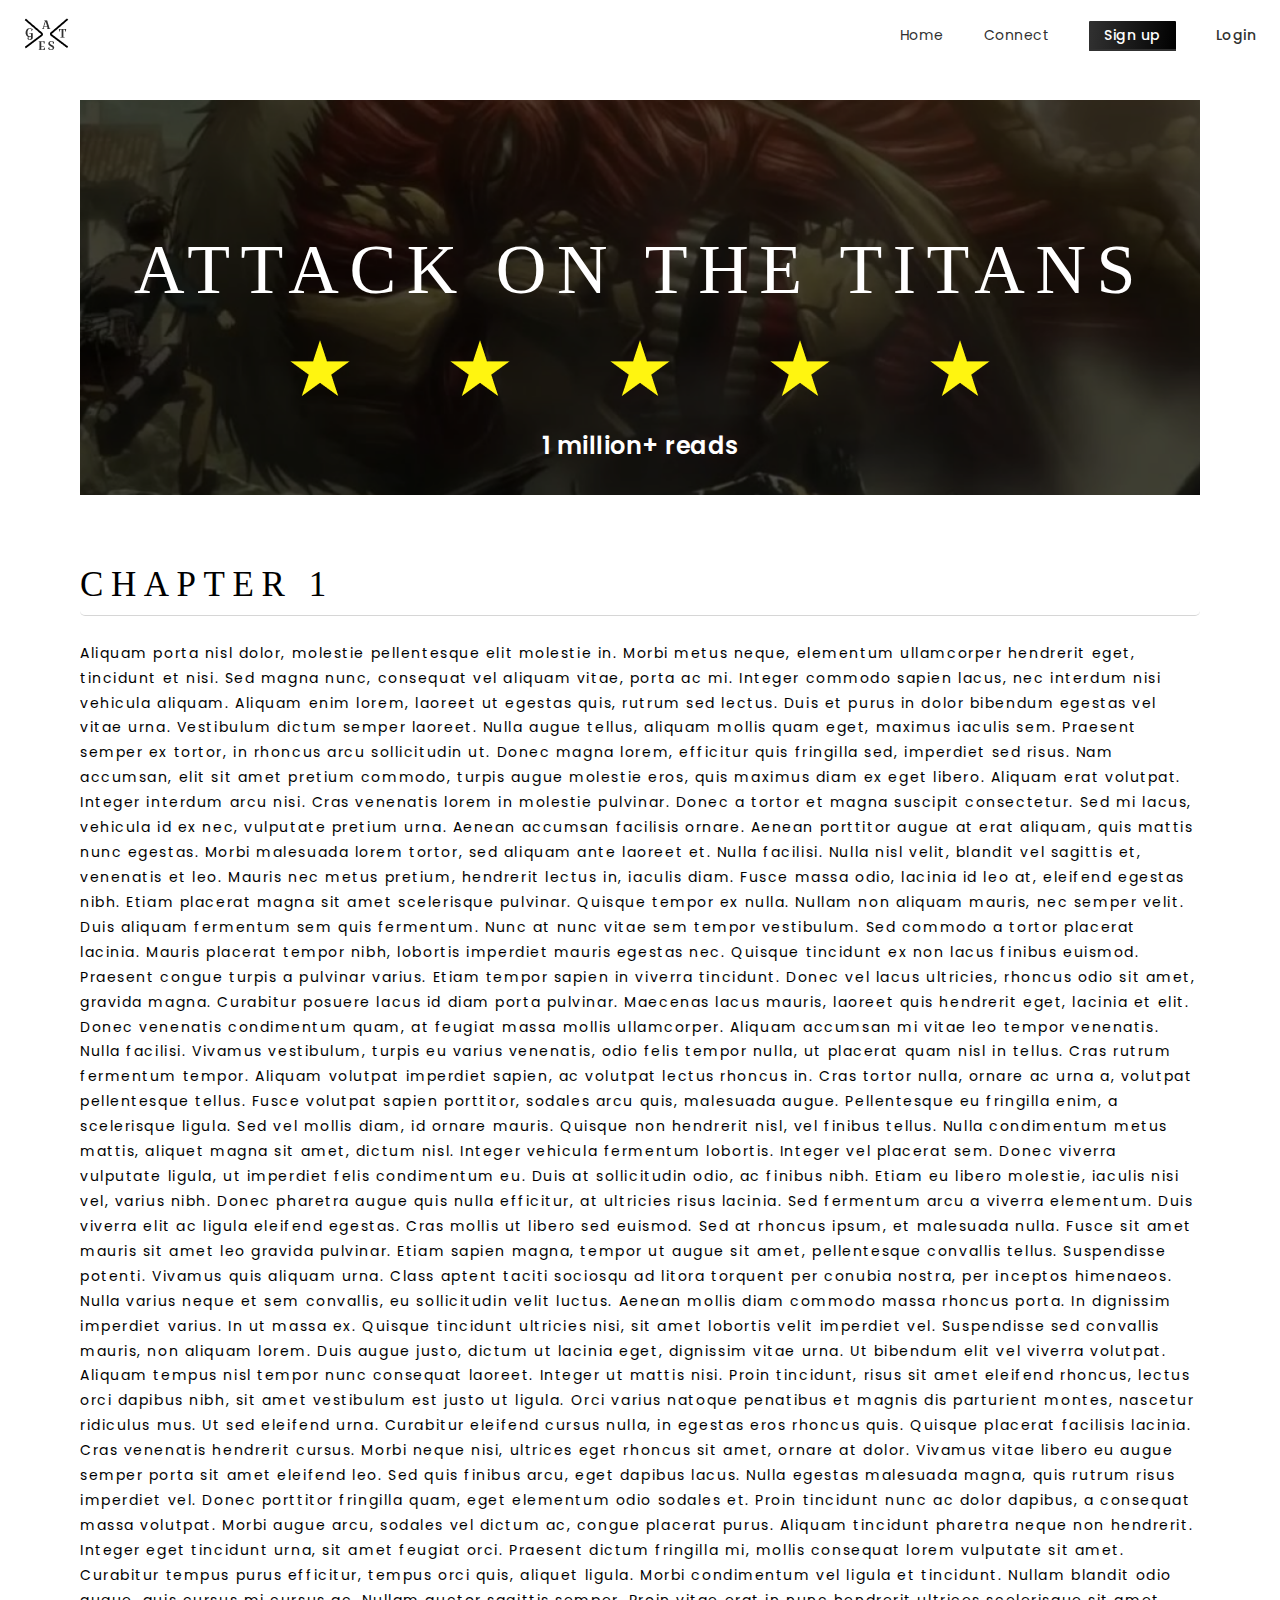
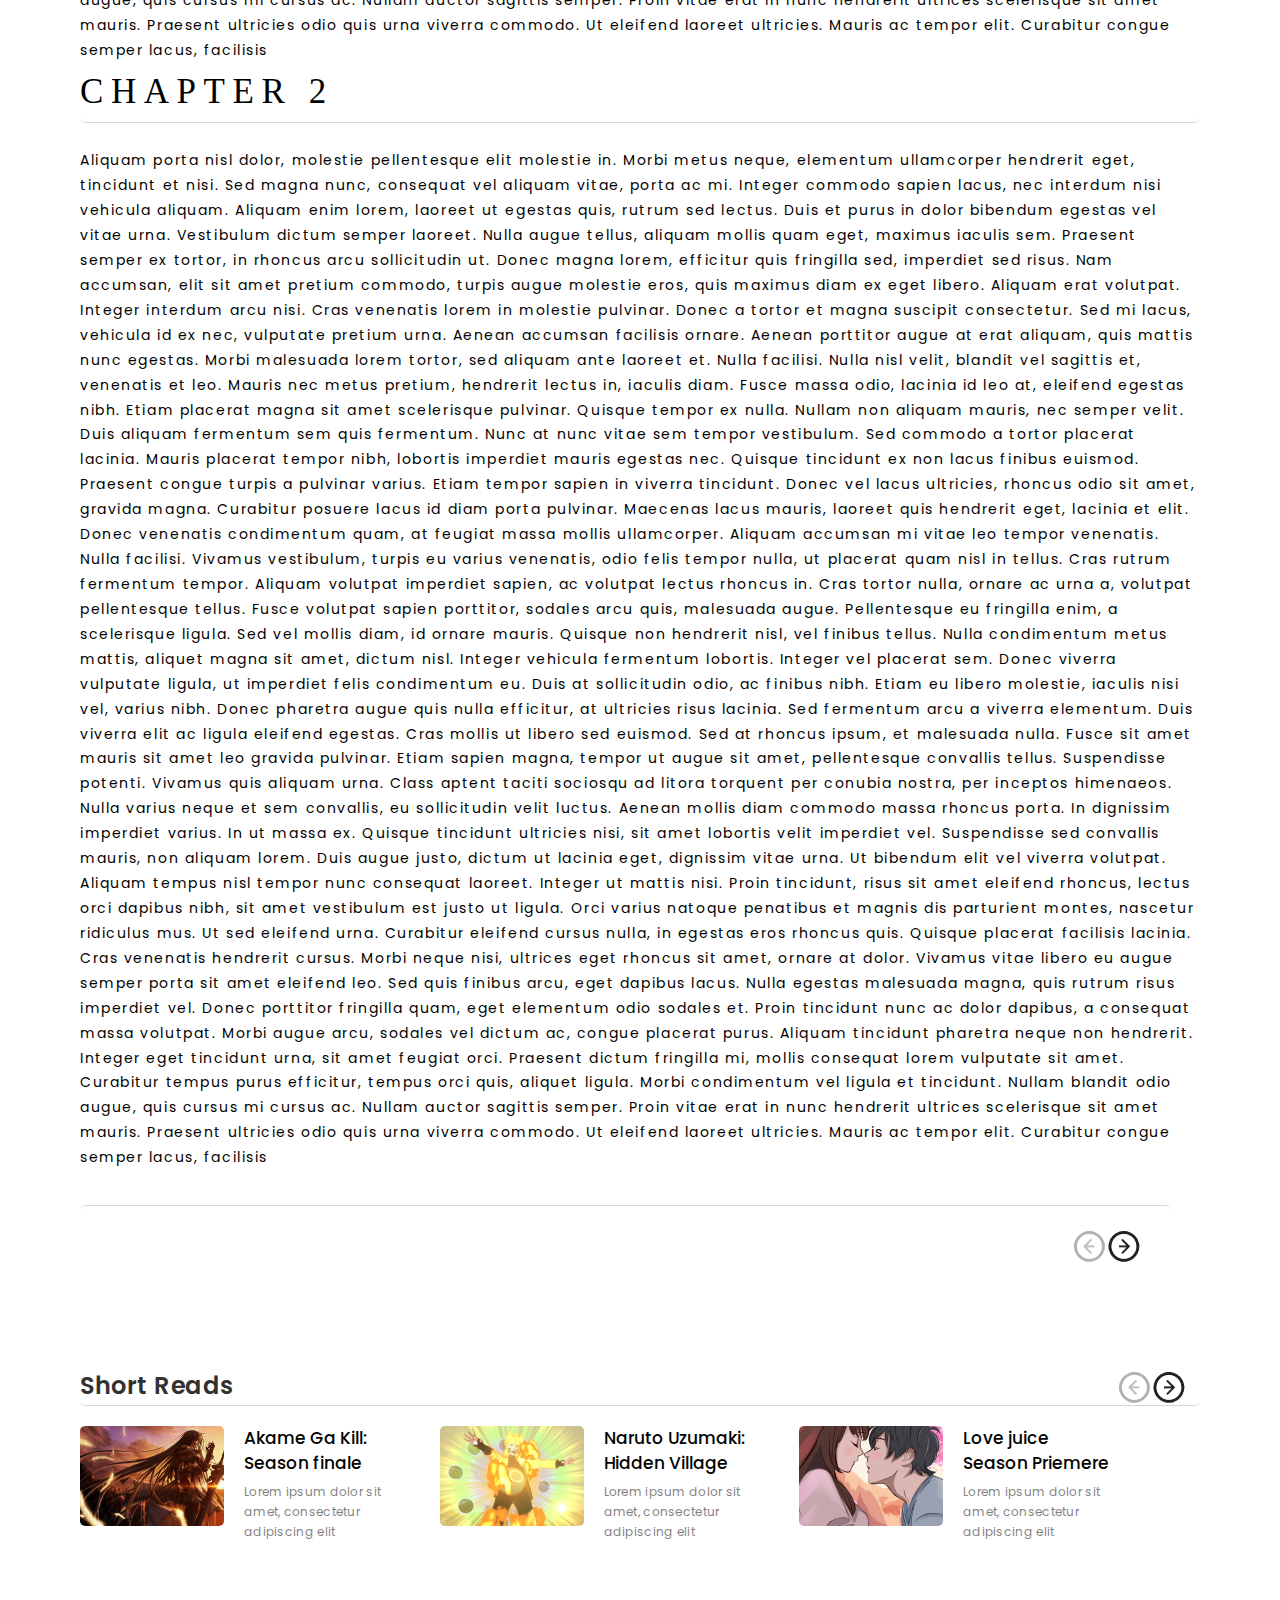
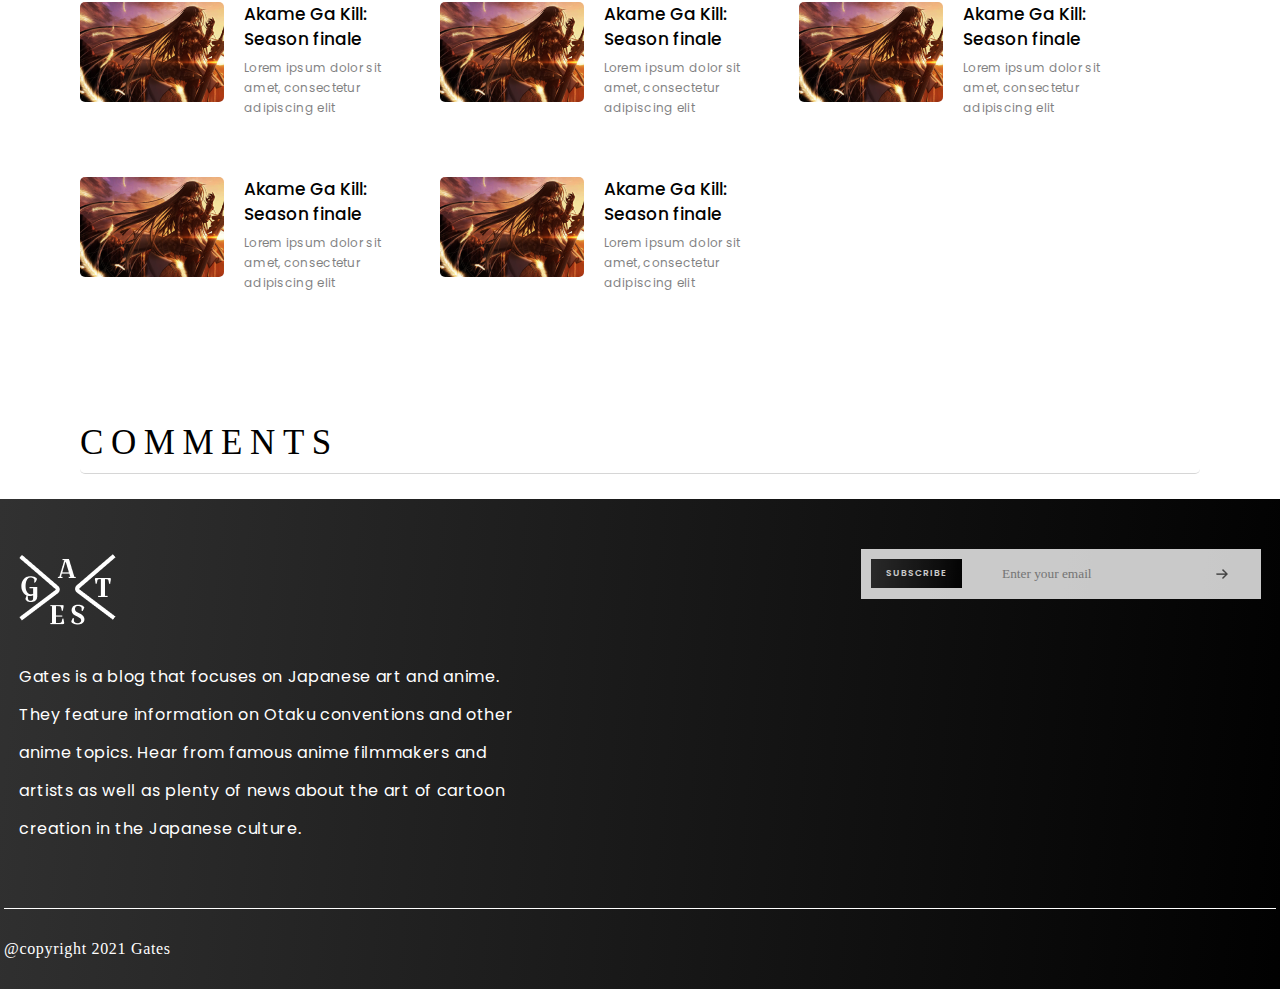
==== attack-on-titans.html @ 6b152e45 "fc" ====
<!DOCTYPE html>
<html lang="en">
<head>
    <meta charset="UTF-8">
    <meta http-equiv="X-UA-Compatible" content="IE=edge">
    <meta name="viewport" content="width=device-width, initial-scale=1.0">
    <title>Attack on Titans</title>
    <link rel="stylesheet" href="css/style.css">
    <link rel="stylesheet" href="css/header.css">
    <link rel="stylesheet" href="css/blog-detail.css">
    <link rel="stylesheet" href="css/footer.css">
    <link rel="stylesheet" href="slick/slick.css">
    <link rel="stylesheet" href="slick/slick-theme.css">
    <script
        src="https://code.jquery.com/jquery-3.6.0.js"
        integrity="sha256-H+K7U5CnXl1h5ywQfKtSj8PCmoN9aaq30gDh27Xc0jk="
        crossorigin="anonymous">
    </script>
    <script src="slick/slick.min.js"></script>
    <script src="js/script.js"></script>
</head>
<body>
    <div class="wrapper">
        <header class="header">
            <div class="header__container _container">
                <div class="header__body">
                    <a href="index.html" class="header__logo">
                        <img src="img/header/Logo.png" alt="Logo">
                    </a>
                    <div class="header__burger">
                        <span></span>
                    </div>
                    <nav class="header__menu">
                        <ul class="header__list">
                            <li><a href="index.html" class="header__link">Home</a></li>
                            <li><a href="" class="header__link">Connect</a></li>
                            <li><a href="signup.html" class="header__link sign-up _active">Sign up</a></li>
                            <li><a href="login.html" class="header__link login">Login</a></li>
                        </ul>
                    </nav>
                </div>
            </div>
        </header>
        <main class="page">
            <section class="preview">
                <div class="preview__container _container">
                    <div class="preview__content">
                        <h1 class="preview__title">Attack On The Titans</h1>
                        <div class="preview__items2">
                            <div class="preview__item">
                                <img src="/img/blog/Star 1.png" alt="">
                            </div>
                            <div class="preview__item">
                                <img src="/img/blog/Star 1.png" alt="">
                            </div>
                            <div class="preview__item">
                                <img src="/img/blog/Star 1.png" alt="">
                            </div>
                            <div class="preview__item">
                                <img src="/img/blog/Star 1.png" alt="">
                            </div>
                            <div class="preview__item">
                                <img src="/img/blog/Star 1.png" alt="">
                            </div>
                        </div>
                        <div class="preview__info">
                            <h3>1 million+ reads</h3>
                        </div>
                    </div>
                </div>
            </section>
            <section class="description">
                <div class="description__container _container">
                    <div class="description__content">
                        <div class="description__slider3">
                            <div class="slider3__item3">
                                <div class="item3__describe">
                                    <div class="item3__info3">
                                        <div class="item3__title3">
                                            <h2>Chapter 1</h2>
                                        </div>
                                        <div class="item3__text4">
                                            Aliquam porta nisl dolor, molestie pellentesque elit molestie in. Morbi metus neque, elementum ullamcorper hendrerit eget, tincidunt et nisi. Sed magna nunc, consequat vel aliquam vitae, porta ac mi. Integer commodo sapien lacus, nec interdum nisi vehicula aliquam. Aliquam enim lorem, laoreet ut egestas quis, rutrum sed lectus. Duis et purus in dolor bibendum egestas vel vitae urna. Vestibulum dictum semper laoreet. Nulla augue tellus, aliquam mollis quam eget, maximus iaculis sem. Praesent semper ex tortor, in rhoncus arcu sollicitudin ut. Donec magna lorem, efficitur quis fringilla sed, imperdiet sed risus. Nam accumsan, elit sit amet pretium commodo, turpis augue molestie eros, quis maximus diam ex eget libero. Aliquam erat volutpat. Integer interdum arcu nisi. Cras venenatis lorem in molestie pulvinar. Donec a tortor et magna suscipit consectetur. Sed mi lacus, vehicula id ex nec, vulputate pretium urna. Aenean accumsan facilisis ornare. Aenean porttitor augue at erat aliquam, quis mattis nunc egestas. Morbi malesuada lorem tortor, sed aliquam ante laoreet et. Nulla facilisi. Nulla nisl velit, blandit vel sagittis et, venenatis et leo. Mauris nec metus pretium, hendrerit lectus in, iaculis diam. Fusce massa odio, lacinia id leo at, eleifend egestas nibh. Etiam placerat magna sit amet scelerisque pulvinar. Quisque tempor ex nulla. Nullam non aliquam mauris, nec semper velit. Duis aliquam fermentum sem quis fermentum. Nunc at nunc vitae sem tempor vestibulum. Sed commodo a tortor placerat lacinia. Mauris placerat tempor nibh, lobortis imperdiet mauris egestas nec. Quisque tincidunt ex non lacus finibus euismod. Praesent congue turpis a pulvinar varius. Etiam tempor sapien in viverra tincidunt. Donec vel lacus ultricies, rhoncus odio sit amet, gravida magna. Curabitur posuere lacus id diam porta pulvinar. Maecenas lacus mauris, laoreet quis hendrerit eget, lacinia et elit. Donec venenatis condimentum quam, at feugiat massa mollis ullamcorper. Aliquam accumsan mi vitae leo tempor venenatis. Nulla facilisi. Vivamus vestibulum, turpis eu varius venenatis, odio felis tempor nulla, ut placerat quam nisl in tellus. Cras rutrum fermentum tempor. Aliquam volutpat imperdiet sapien, ac volutpat lectus rhoncus in. Cras tortor nulla, ornare ac urna a, volutpat pellentesque tellus. Fusce volutpat sapien porttitor, sodales arcu quis, malesuada augue. Pellentesque eu fringilla enim, a scelerisque ligula. Sed vel mollis diam, id ornare mauris. Quisque non hendrerit nisl, vel finibus tellus. Nulla condimentum metus mattis, aliquet magna sit amet, dictum nisl. Integer vehicula fermentum lobortis. Integer vel placerat sem. Donec viverra vulputate ligula, ut imperdiet felis condimentum eu. Duis at sollicitudin odio, ac finibus nibh. Etiam eu libero molestie, iaculis nisi vel, varius nibh. Donec pharetra augue quis nulla efficitur, at ultricies risus lacinia. Sed fermentum arcu a viverra elementum. Duis viverra elit ac ligula eleifend egestas. Cras mollis ut libero sed euismod. Sed at rhoncus ipsum, et malesuada nulla. Fusce sit amet mauris sit amet leo gravida pulvinar. Etiam sapien magna, tempor ut augue sit amet, pellentesque convallis tellus. Suspendisse potenti. Vivamus quis aliquam urna. Class aptent taciti sociosqu ad litora torquent per conubia nostra, per inceptos himenaeos. Nulla varius neque et sem convallis, eu sollicitudin velit luctus. Aenean mollis diam commodo massa rhoncus porta. In dignissim imperdiet varius. In ut massa ex. Quisque tincidunt ultricies nisi, sit amet lobortis velit imperdiet vel. Suspendisse sed convallis mauris, non aliquam lorem. Duis augue justo, dictum ut lacinia eget, dignissim vitae urna. Ut bibendum elit vel viverra volutpat. Aliquam tempus nisl tempor nunc consequat laoreet. Integer ut mattis nisi. Proin tincidunt, risus sit amet eleifend rhoncus, lectus orci dapibus nibh, sit amet vestibulum est justo ut ligula. Orci varius natoque penatibus et magnis dis parturient montes, nascetur ridiculus mus. Ut sed eleifend urna. Curabitur eleifend cursus nulla, in egestas eros rhoncus quis. Quisque placerat facilisis lacinia. Cras venenatis hendrerit cursus. Morbi neque nisi, ultrices eget rhoncus sit amet, ornare at dolor. Vivamus vitae libero eu augue semper porta sit amet eleifend leo. Sed quis finibus arcu, eget dapibus lacus. Nulla egestas malesuada magna, quis rutrum risus imperdiet vel. Donec porttitor fringilla quam, eget elementum odio sodales et. Proin tincidunt nunc ac dolor dapibus, a consequat massa volutpat. Morbi augue arcu, sodales vel dictum ac, congue placerat purus. Aliquam tincidunt pharetra neque non hendrerit. Integer eget tincidunt urna, sit amet feugiat orci. Praesent dictum fringilla mi, mollis consequat lorem vulputate sit amet. Curabitur tempus purus efficitur, tempus orci quis, aliquet ligula. Morbi condimentum vel ligula et tincidunt. Nullam blandit odio augue, quis cursus mi cursus ac. Nullam auctor sagittis semper. Proin vitae erat in nunc hendrerit ultrices scelerisque sit amet mauris. Praesent ultricies odio quis urna viverra commodo. Ut eleifend laoreet ultricies. Mauris ac tempor elit. Curabitur congue semper lacus, facilisis 
                                        </div>
                                    </div>
                                </div>
                            </div>
                            <div class="slider3__item3">
                                <div class="item3__describe">
                                    <div class="item3__info3">
                                        <div class="item3__title3">
                                            <h2>Chapter 2</h2>
                                        </div>
                                        <div class="item3__text4">
                                            Aliquam porta nisl dolor, molestie pellentesque elit molestie in. Morbi metus neque, elementum ullamcorper hendrerit eget, tincidunt et nisi. Sed magna nunc, consequat vel aliquam vitae, porta ac mi. Integer commodo sapien lacus, nec interdum nisi vehicula aliquam. Aliquam enim lorem, laoreet ut egestas quis, rutrum sed lectus. Duis et purus in dolor bibendum egestas vel vitae urna. Vestibulum dictum semper laoreet. Nulla augue tellus, aliquam mollis quam eget, maximus iaculis sem. Praesent semper ex tortor, in rhoncus arcu sollicitudin ut. Donec magna lorem, efficitur quis fringilla sed, imperdiet sed risus. Nam accumsan, elit sit amet pretium commodo, turpis augue molestie eros, quis maximus diam ex eget libero. Aliquam erat volutpat. Integer interdum arcu nisi. Cras venenatis lorem in molestie pulvinar. Donec a tortor et magna suscipit consectetur. Sed mi lacus, vehicula id ex nec, vulputate pretium urna. Aenean accumsan facilisis ornare. Aenean porttitor augue at erat aliquam, quis mattis nunc egestas. Morbi malesuada lorem tortor, sed aliquam ante laoreet et. Nulla facilisi. Nulla nisl velit, blandit vel sagittis et, venenatis et leo. Mauris nec metus pretium, hendrerit lectus in, iaculis diam. Fusce massa odio, lacinia id leo at, eleifend egestas nibh. Etiam placerat magna sit amet scelerisque pulvinar. Quisque tempor ex nulla. Nullam non aliquam mauris, nec semper velit. Duis aliquam fermentum sem quis fermentum. Nunc at nunc vitae sem tempor vestibulum. Sed commodo a tortor placerat lacinia. Mauris placerat tempor nibh, lobortis imperdiet mauris egestas nec. Quisque tincidunt ex non lacus finibus euismod. Praesent congue turpis a pulvinar varius. Etiam tempor sapien in viverra tincidunt. Donec vel lacus ultricies, rhoncus odio sit amet, gravida magna. Curabitur posuere lacus id diam porta pulvinar. Maecenas lacus mauris, laoreet quis hendrerit eget, lacinia et elit. Donec venenatis condimentum quam, at feugiat massa mollis ullamcorper. Aliquam accumsan mi vitae leo tempor venenatis. Nulla facilisi. Vivamus vestibulum, turpis eu varius venenatis, odio felis tempor nulla, ut placerat quam nisl in tellus. Cras rutrum fermentum tempor. Aliquam volutpat imperdiet sapien, ac volutpat lectus rhoncus in. Cras tortor nulla, ornare ac urna a, volutpat pellentesque tellus. Fusce volutpat sapien porttitor, sodales arcu quis, malesuada augue. Pellentesque eu fringilla enim, a scelerisque ligula. Sed vel mollis diam, id ornare mauris. Quisque non hendrerit nisl, vel finibus tellus. Nulla condimentum metus mattis, aliquet magna sit amet, dictum nisl. Integer vehicula fermentum lobortis. Integer vel placerat sem. Donec viverra vulputate ligula, ut imperdiet felis condimentum eu. Duis at sollicitudin odio, ac finibus nibh. Etiam eu libero molestie, iaculis nisi vel, varius nibh. Donec pharetra augue quis nulla efficitur, at ultricies risus lacinia. Sed fermentum arcu a viverra elementum. Duis viverra elit ac ligula eleifend egestas. Cras mollis ut libero sed euismod. Sed at rhoncus ipsum, et malesuada nulla. Fusce sit amet mauris sit amet leo gravida pulvinar. Etiam sapien magna, tempor ut augue sit amet, pellentesque convallis tellus. Suspendisse potenti. Vivamus quis aliquam urna. Class aptent taciti sociosqu ad litora torquent per conubia nostra, per inceptos himenaeos. Nulla varius neque et sem convallis, eu sollicitudin velit luctus. Aenean mollis diam commodo massa rhoncus porta. In dignissim imperdiet varius. In ut massa ex. Quisque tincidunt ultricies nisi, sit amet lobortis velit imperdiet vel. Suspendisse sed convallis mauris, non aliquam lorem. Duis augue justo, dictum ut lacinia eget, dignissim vitae urna. Ut bibendum elit vel viverra volutpat. Aliquam tempus nisl tempor nunc consequat laoreet. Integer ut mattis nisi. Proin tincidunt, risus sit amet eleifend rhoncus, lectus orci dapibus nibh, sit amet vestibulum est justo ut ligula. Orci varius natoque penatibus et magnis dis parturient montes, nascetur ridiculus mus. Ut sed eleifend urna. Curabitur eleifend cursus nulla, in egestas eros rhoncus quis. Quisque placerat facilisis lacinia. Cras venenatis hendrerit cursus. Morbi neque nisi, ultrices eget rhoncus sit amet, ornare at dolor. Vivamus vitae libero eu augue semper porta sit amet eleifend leo. Sed quis finibus arcu, eget dapibus lacus. Nulla egestas malesuada magna, quis rutrum risus imperdiet vel. Donec porttitor fringilla quam, eget elementum odio sodales et. Proin tincidunt nunc ac dolor dapibus, a consequat massa volutpat. Morbi augue arcu, sodales vel dictum ac, congue placerat purus. Aliquam tincidunt pharetra neque non hendrerit. Integer eget tincidunt urna, sit amet feugiat orci. Praesent dictum fringilla mi, mollis consequat lorem vulputate sit amet. Curabitur tempus purus efficitur, tempus orci quis, aliquet ligula. Morbi condimentum vel ligula et tincidunt. Nullam blandit odio augue, quis cursus mi cursus ac. Nullam auctor sagittis semper. Proin vitae erat in nunc hendrerit ultrices scelerisque sit amet mauris. Praesent ultricies odio quis urna viverra commodo. Ut eleifend laoreet ultricies. Mauris ac tempor elit. Curabitur congue semper lacus, facilisis 
                                        </div>
                                    </div>
                                </div>
                            </div>
                        </div>
                        <div class="trend__headline2">
                            <div class="headline2__btns">
                                <button class="headline3__btn-prev"><img src="img/ico/arrow-left.png" alt=""></button>
                                <button class="headline3__btn-next"><img src="img/ico/arrow-right.png" alt=""></button>
                            </div>
                        </div>
                    </div>
                </div>
            </section>
            <section class="short">
                <div class="short__container _container">
                    <div class="trend__headline">
                        <h3 class="headline__title title">Short Reads</h3>
                        <div class="headline__btns">
                            <button class="headline2__btn-prev"><img src="img/ico/arrow-left.png" alt=""></button>
                            <button class="headline2__btn-next"><img src="img/ico/arrow-right.png" alt=""></button>
                        </div>
                    </div>
                    <div class="short__slider2">
                        <div class="slider2__item2">
                            <div class="item2__describe">
                                <a href="" class="item2__link2">
                                    <img src="img/home/Group 23.png" alt="">
                                </a>
                                <div class="item2__info2">
                                    <div class="item2__title2">
                                        <a href=""><h4>Akame Ga Kill: Season finale</h4></a>
                                    </div>
                                    <div class="item2__text2">
                                        Lorem ipsum dolor sit amet, consectetur adipiscing elit
                                    </div>
                                </div>
                            </div>
                        </div>
                        <div class="slider2__item2">
                            <div class="item2__describe">
                                <a href="" class="item2__link2">
                                    <img src="img/home/Group 24.png" alt="">
                                </a>
                                <div class="item2__info2">
                                    <div class="item2__title2">
                                        <a href=""><h4>Naruto Uzumaki: Hidden Village</h4></a>
                                    </div>
                                    <div class="item2__text2">
                                        Lorem ipsum dolor sit amet, consectetur adipiscing elit
                                    </div>
                                </div>
                            </div>
                        </div>
                        <div class="slider2__item2">
                            <div class="item2__describe">
                                <a href="" class="item2__link2">
                                    <img src="img/home/Group 25.png" alt="">
                                </a>
                                <div class="item2__info2">
                                    <div class="item2__title2">
                                        <a href=""><h4>Love juice Season Priemere</h4></a>
                                    </div>
                                    <div class="item2__text2">
                                        Lorem ipsum dolor sit amet, consectetur adipiscing elit
                                    </div>
                                </div>
                            </div>
                        </div>
                        <div class="slider2__item2">
                            <div class="item2__describe">
                                <a href="" class="item2__link2">
                                    <img src="img/home/Group 23.png" alt="">
                                </a>
                                <div class="item2__info2">
                                    <div class="item2__title2">
                                        <a href=""><h4>Akame Ga Kill: Season finale</h4></a>
                                    </div>
                                    <div class="item2__text2">
                                        Lorem ipsum dolor sit amet, consectetur adipiscing elit
                                    </div>
                                </div>
                            </div>
                        </div>
                        <div class="slider2__item2">
                            <div class="item2__describe">
                                <a href="" class="item2__link2">
                                    <img src="img/home/Group 23.png" alt="">
                                </a>
                                <div class="item2__info2">
                                    <div class="item2__title2">
                                        <a href=""><h4>Akame Ga Kill: Season finale</h4></a>
                                    </div>
                                    <div class="item2__text2">
                                        Lorem ipsum dolor sit amet, consectetur adipiscing elit
                                    </div>
                                </div>
                            </div>
                        </div>
                        <div class="slider2__item2">
                            <div class="item2__describe">
                                <a href="" class="item2__link2">
                                    <img src="img/home/Group 23.png" alt="">
                                </a>
                                <div class="item2__info2">
                                    <div class="item2__title2">
                                        <a href=""><h4>Akame Ga Kill: Season finale</h4></a>
                                    </div>
                                    <div class="item2__text2">
                                        Lorem ipsum dolor sit amet, consectetur adipiscing elit
                                    </div>
                                </div>
                            </div>
                        </div>
                        <div class="slider2__item2">
                            <div class="item2__describe">
                                <a href="" class="item2__link2">
                                    <img src="img/home/Group 23.png" alt="">
                                </a>
                                <div class="item2__info2">
                                    <div class="item2__title2">
                                        <a href=""><h4>Akame Ga Kill: Season finale</h4></a>
                                    </div>
                                    <div class="item2__text2">
                                        Lorem ipsum dolor sit amet, consectetur adipiscing elit
                                    </div>
                                </div>
                            </div>
                        </div>
                        <div class="slider2__item2">
                            <div class="item2__describe">
                                <a href="" class="item2__link2">
                                    <img src="img/home/Group 23.png" alt="">
                                </a>
                                <div class="item2__info2">
                                    <div class="item2__title2">
                                        <a href=""><h4>Akame Ga Kill: Season finale</h4></a>
                                    </div>
                                    <div class="item2__text2">
                                        Lorem ipsum dolor sit amet, consectetur adipiscing elit
                                    </div>
                                </div>
                            </div>
                        </div>
                    </div>
                </div>
            </section>
            <section class="coments">
                <div class="comments__container _container">
                    <div class="coments__content">
                        <div class="coments__title3">
                            <h2>Comments</h2>
                        </div>
                    </div>
                </div>
            </section>
        </main>
        <footer class="footer">
            <div class="footer__container _container">
                <div class="footer__up">
                    <div class="footer__inf">
                        <a href="home-page.html" class="inf__images"><img src="img/footer/logo-footer.png" alt=""></a>
                        <p class="inf__par">Gates is a blog that focuses on Japanese art and anime. <br> They feature information on Otaku conventions and other <br> anime topics. Hear from famous anime filmmakers and <br> artists as well as plenty of news about the art of cartoon <br> creation in the Japanese culture.</p>
                    </div>
                    <div class="footer__form form">
                        <form action="#" class="form__body" id="form">
                            <button class="form__button" type="submit">SUBSCRIBE</button>
                            <input id="formEmail" type="text" name="email" class="form__input _req _email" placeholder="Enter your email">
                            <button class="form__ico" type="submit"><img src="img/ico/Group 4.png" alt=""></button> 
                        </form>
                    </div>
                </div>
                <div class="footer__down">
                    <span>@copyright 2021 Gates</span>
                </div>
            </div>
        </footer>
    </div>
</body>
</html>
---- css/style.css ----
@import url(https://fonts.googleapis.com/css?family=Poppins:regular,500,600,700&display=swap);
@import url(https://fonts.googleapis.com/css?family=Croissant+One:regular&display=swap);
@import url(https://fonts.googleapis.com/css?family=Varela+Round:regular&display=swap);
* {
  padding: 0;
  margin: 0;
  border: 0;
}

*, *:before, *:after {
  -moz-box-sizing: border-box;
  -webkit-box-sizing: border-box;
  box-sizing: border-box;
}

:focus, :active {
  outline: none;
}

a:focus, a:active {
  outline: none;
}

nav, footer, header, aside {
  display: block;
}

html, body {
  height: 100%;
  width: 100%;
  font-size: 100%;
  line-height: 1;
  font-size: 14px;
  -ms-text-size-adjust: 100%;
  -moz-text-size-adjust: 100%;
  -webkit-text-size-adjust: 100%;
}

input, button, textarea {
  font-family: inherit;
}

input::-ms-clear {
  display: none;
}

button {
  cursor: pointer;
}

button::-moz-focus-inner {
  padding: 0;
  border: 0;
}

a, a:visited {
  text-decoration: none;
}

a:hover {
  text-decoration: none;
}

ul li {
  list-style: none;
}

img {
  vertical-align: top;
}

h1, h2, h3, h4, h5, h6 {
  font-size: inherit;
  font-weight: inherit;
}

.wrapper {
  width: 100%;
  min-height: 100%;
  overflow: hidden;
  display: flex;
  flex-direction: column;
}

._container {
  max-width: 1272px;
  margin: 0 auto;
}

._container-welcome {
  max-width: 1440px;
  margin: 0 auto;
}

._container-signlog {
  max-width: 700px;
  margin: 0 auto;
}

._active {
  border-bottom: solid #313131 2px;
  border-radius: 1px;
}

.content__form {
  background: #FAFAFA;
  opacity: 0.8;
  max-width: 400px;
  margin: 0 0 30px 0;
  padding: 10px 10px;
}

.form__body {
  position: relative;
}
.form__button {
  font-family: 'Poppins';
  font-style: normal;
  font-weight: 600;
  font-size: 9px;
  line-height: 9px;
  letter-spacing: 1px;
  color: #FAFAFA;
  background: linear-gradient(95.32deg, #313131 0%, #000000 101.64%);
  padding: 10px 15px;
}
@media (max-width: 767.98px) {
  .form__button {
    margin: 0 10px 0px 0;
  }
}
@media (min-width: 768px) {
  .form__button {
    margin: 0 25px 0px 0;
  }
}
.form__input {
  background-color: #FAFAFA;
  opacity: 0.8;
}
@media (min-width: 768px) {
  .form__input {
    margin: 0 20% 0 0;
  }
}
.form__input.error {
  box-shadow: 0 0 15px red;
}
.form__ico {
  background-color: #FAFAFA;
  opacity: 0.8;
}
@media (max-width: 767.98px) {
  .form__ico img {
    display: none;
  }
}
@media (min-width: 768px) {
  .form__ico img {
    margin: 2.5% 0 0 0;
  }
}
---- css/header.css ----
@import url(https://fonts.googleapis.com/css?family=Poppins:regular,500,600,700&display=swap);
@import url(https://fonts.googleapis.com/css?family=Croissant+One:regular&display=swap);
@import url(https://fonts.googleapis.com/css?family=Varela+Round:regular&display=swap);
* {
  padding: 0;
  margin: 0;
  border: 0;
}

*, *:before, *:after {
  -moz-box-sizing: border-box;
  -webkit-box-sizing: border-box;
  box-sizing: border-box;
}

:focus, :active {
  outline: none;
}

a:focus, a:active {
  outline: none;
}

nav, footer, header, aside {
  display: block;
}

html, body {
  height: 100%;
  width: 100%;
  font-size: 100%;
  line-height: 1;
  font-size: 14px;
  -ms-text-size-adjust: 100%;
  -moz-text-size-adjust: 100%;
  -webkit-text-size-adjust: 100%;
}

input, button, textarea {
  font-family: inherit;
}

input::-ms-clear {
  display: none;
}

button {
  cursor: pointer;
}

button::-moz-focus-inner {
  padding: 0;
  border: 0;
}

a, a:visited {
  text-decoration: none;
}

a:hover {
  text-decoration: none;
}

ul li {
  list-style: none;
}

img {
  vertical-align: top;
}

h1, h2, h3, h4, h5, h6 {
  font-size: inherit;
  font-weight: inherit;
}

.wrapper {
  width: 100%;
  min-height: 100%;
  overflow: hidden;
  display: flex;
  flex-direction: column;
}

._container {
  max-width: 1272px;
  margin: 0 auto;
}

._container-welcome {
  max-width: 1440px;
  margin: 0 auto;
}

._container-signlog {
  max-width: 700px;
  margin: 0 auto;
}

._active {
  border-bottom: solid #313131 2px;
  border-radius: 1px;
}

.content__form {
  background: #FAFAFA;
  opacity: 0.8;
  max-width: 400px;
  margin: 0 0 30px 0;
  padding: 10px 10px;
}

.form__body {
  position: relative;
}
.form__button {
  font-family: 'Poppins';
  font-style: normal;
  font-weight: 600;
  font-size: 9px;
  line-height: 9px;
  letter-spacing: 1px;
  color: #FAFAFA;
  background: linear-gradient(95.32deg, #313131 0%, #000000 101.64%);
  padding: 10px 15px;
}
@media (max-width: 767.98px) {
  .form__button {
    margin: 0 10px 0px 0;
  }
}
@media (min-width: 768px) {
  .form__button {
    margin: 0 25px 0px 0;
  }
}
.form__input {
  background-color: #FAFAFA;
  opacity: 0.8;
}
@media (min-width: 768px) {
  .form__input {
    margin: 0 20% 0 0;
  }
}
.form__input.error {
  box-shadow: 0 0 15px red;
}
.form__ico {
  background-color: #FAFAFA;
  opacity: 0.8;
}
@media (max-width: 767.98px) {
  .form__ico img {
    display: none;
  }
}
@media (min-width: 768px) {
  .form__ico img {
    margin: 2.5% 0 0 0;
  }
}

.header {
  position: fixed;
  width: 100%;
  top: 0;
  left: 0;
  z-index: 50;
  margin: 0 0 20px 0;
  background-color: white;
}
.header::before {
  content: '';
  position: absolute;
  top: 0;
  left: 0;
  width: 100%;
  height: 100%;
}
@media (max-width: 767.98px) {
  .header::before {
    background-color: #b9b9b9;
    z-index: 2;
  }
}
.header__body {
  position: relative;
  display: flex;
  justify-content: space-between;
  height: 70px;
  align-items: center;
  margin: 0 20px;
}
@media (max-width: 767.98px) {
  .header__body {
    height: 50px;
  }
}
.header__logo {
  flex: 0 0 60px;
  overflow: hidden;
  position: relative;
  z-index: 3;
}
.header__logo img {
  max-width: 100%;
}
.header__burger {
  display: none;
}
@media (max-width: 767.98px) {
  .header__burger {
    display: block;
    position: relative;
    width: 30px;
    height: 20px;
    z-index: 3;
  }
  .header__burger::before, .header__burger::after {
    content: '';
    background-color: black;
    position: absolute;
    width: 100%;
    height: 2px;
    left: 0;
  }
  .header__burger::before {
    top: 0;
  }
  .header__burger::after {
    bottom: 0;
  }
  .header__burger.active::before {
    transform: rotate(45deg);
    top: 9px;
    transition: all 0.3s ease 0s;
  }
  .header__burger.active::after {
    transform: rotate(-45deg);
    bottom: 9px;
    transition: all 0.3s ease 0s;
  }
  .header__burger.active span {
    transform: scale(0);
  }
  .header__burger span {
    position: absolute;
    background-color: black;
    left: 0;
    width: 100%;
    height: 2px;
    top: 9px;
    transition: all 0.3s ease 0s;
  }
}
@media (max-width: 767.98px) {
  .header__menu {
    position: fixed;
    top: -100%;
    left: 0;
    width: 100%;
    height: 100%;
    padding: 70px 20px 0 20px;
    transition: all 0.5s ease 0s;
    background-color: white;
  }
}
.header__menu.active {
  top: 0%;
  transition: all 0.5s ease 0s;
}
.header__list {
  display: flex;
}
.header__list li {
  margin: 0 0 0 40px;
}
@media (max-width: 767.98px) {
  .header__list {
    display: block;
  }
  .header__list li {
    margin: 0 0 20px 0;
  }
}
.header__link {
  font-family: 'Poppins';
  font-style: normal;
  font-weight: 400;
  font-size: 14px;
  line-height: 200%;
  letter-spacing: 0.5px;
  color: #313131;
}

.sign-up {
  color: #FFFFFF;
  padding: 4px 15px;
  font-weight: 500;
  background: linear-gradient(95.32deg, #313131 0%, #000000 101.64%);
  border-radius: 3px;
}

.login {
  font-weight: 500;
}
---- css/blog-detail.css ----
@import url(https://fonts.googleapis.com/css?family=Poppins:regular,500,600,700&display=swap);
@import url(https://fonts.googleapis.com/css?family=Croissant+One:regular&display=swap);
@import url(https://fonts.googleapis.com/css?family=Varela+Round:regular&display=swap);
@import url(https://fonts.googleapis.com/css?family=Poppins:regular,500,600,700&display=swap);
@import url(https://fonts.googleapis.com/css?family=Croissant+One:regular&display=swap);
@import url(https://fonts.googleapis.com/css?family=Varela+Round:regular&display=swap);
@import url(style.css);
* {
  padding: 0;
  margin: 0;
  border: 0;
}

*, *:before, *:after {
  -moz-box-sizing: border-box;
  -webkit-box-sizing: border-box;
  box-sizing: border-box;
}

:focus, :active {
  outline: none;
}

a:focus, a:active {
  outline: none;
}

nav, footer, header, aside {
  display: block;
}

html, body {
  height: 100%;
  width: 100%;
  font-size: 100%;
  line-height: 1;
  font-size: 14px;
  -ms-text-size-adjust: 100%;
  -moz-text-size-adjust: 100%;
  -webkit-text-size-adjust: 100%;
}

input, button, textarea {
  font-family: inherit;
}

input::-ms-clear {
  display: none;
}

button {
  cursor: pointer;
}

button::-moz-focus-inner {
  padding: 0;
  border: 0;
}

a, a:visited {
  text-decoration: none;
}

a:hover {
  text-decoration: none;
}

ul li {
  list-style: none;
}

img {
  vertical-align: top;
}

h1, h2, h3, h4, h5, h6 {
  font-size: inherit;
  font-weight: inherit;
}

.wrapper {
  width: 100%;
  min-height: 100%;
  overflow: hidden;
  display: flex;
  flex-direction: column;
}

._container {
  max-width: 1272px;
  margin: 0 auto;
}

._container-welcome {
  max-width: 1440px;
  margin: 0 auto;
}

._container-signlog {
  max-width: 700px;
  margin: 0 auto;
}

._active {
  border-bottom: solid #313131 2px;
  border-radius: 1px;
}

.content__form {
  background: #FAFAFA;
  opacity: 0.8;
  max-width: 400px;
  margin: 0 0 30px 0;
  padding: 10px 10px;
}

.form__body {
  position: relative;
}
.form__button {
  font-family: 'Poppins';
  font-style: normal;
  font-weight: 600;
  font-size: 9px;
  line-height: 9px;
  letter-spacing: 1px;
  color: #FAFAFA;
  background: linear-gradient(95.32deg, #313131 0%, #000000 101.64%);
  padding: 10px 15px;
}
@media (max-width: 767.98px) {
  .form__button {
    margin: 0 10px 0px 0;
  }
}
@media (min-width: 768px) {
  .form__button {
    margin: 0 25px 0px 0;
  }
}
.form__input {
  background-color: #FAFAFA;
  opacity: 0.8;
}
@media (min-width: 768px) {
  .form__input {
    margin: 0 20% 0 0;
  }
}
.form__input.error {
  box-shadow: 0 0 15px red;
}
.form__ico {
  background-color: #FAFAFA;
  opacity: 0.8;
}
@media (max-width: 767.98px) {
  .form__ico img {
    display: none;
  }
}
@media (min-width: 768px) {
  .form__ico img {
    margin: 2.5% 0 0 0;
  }
}

.header {
  position: fixed;
  width: 100%;
  top: 0;
  left: 0;
  z-index: 50;
  margin: 0 0 20px 0;
  background-color: white;
}
.header::before {
  content: '';
  position: absolute;
  top: 0;
  left: 0;
  width: 100%;
  height: 100%;
}
@media (max-width: 767.98px) {
  .header::before {
    background-color: #b9b9b9;
    z-index: 2;
  }
}
.header__body {
  position: relative;
  display: flex;
  justify-content: space-between;
  height: 70px;
  align-items: center;
  margin: 0 20px;
}
@media (max-width: 767.98px) {
  .header__body {
    height: 50px;
  }
}
.header__logo {
  flex: 0 0 60px;
  overflow: hidden;
  position: relative;
  z-index: 3;
}
.header__logo img {
  max-width: 100%;
}
.header__burger {
  display: none;
}
@media (max-width: 767.98px) {
  .header__burger {
    display: block;
    position: relative;
    width: 30px;
    height: 20px;
    z-index: 3;
  }
  .header__burger::before, .header__burger::after {
    content: '';
    background-color: black;
    position: absolute;
    width: 100%;
    height: 2px;
    left: 0;
  }
  .header__burger::before {
    top: 0;
  }
  .header__burger::after {
    bottom: 0;
  }
  .header__burger.active::before {
    transform: rotate(45deg);
    top: 9px;
    transition: all 0.3s ease 0s;
  }
  .header__burger.active::after {
    transform: rotate(-45deg);
    bottom: 9px;
    transition: all 0.3s ease 0s;
  }
  .header__burger.active span {
    transform: scale(0);
  }
  .header__burger span {
    position: absolute;
    background-color: black;
    left: 0;
    width: 100%;
    height: 2px;
    top: 9px;
    transition: all 0.3s ease 0s;
  }
}
@media (max-width: 767.98px) {
  .header__menu {
    position: fixed;
    top: -100%;
    left: 0;
    width: 100%;
    height: 100%;
    padding: 70px 20px 0 20px;
    transition: all 0.5s ease 0s;
    background-color: white;
  }
}
.header__menu.active {
  top: 0%;
  transition: all 0.5s ease 0s;
}
.header__list {
  display: flex;
}
.header__list li {
  margin: 0 0 0 40px;
}
@media (max-width: 767.98px) {
  .header__list {
    display: block;
  }
  .header__list li {
    margin: 0 0 20px 0;
  }
}
.header__link {
  font-family: 'Poppins';
  font-style: normal;
  font-weight: 400;
  font-size: 14px;
  line-height: 200%;
  letter-spacing: 0.5px;
  color: #313131;
}

.sign-up {
  color: #FFFFFF;
  padding: 4px 15px;
  font-weight: 500;
  background: linear-gradient(95.32deg, #313131 0%, #000000 101.64%);
  border-radius: 3px;
}

.login {
  font-weight: 500;
}

* {
  padding: 0;
  margin: 0;
  border: 0;
}

*, *:before, *:after {
  -moz-box-sizing: border-box;
  -webkit-box-sizing: border-box;
  box-sizing: border-box;
}

:focus, :active {
  outline: none;
}

a:focus, a:active {
  outline: none;
}

nav, footer, header, aside {
  display: block;
}

html, body {
  height: 100%;
  width: 100%;
  font-size: 100%;
  line-height: 1;
  font-size: 14px;
  -ms-text-size-adjust: 100%;
  -moz-text-size-adjust: 100%;
  -webkit-text-size-adjust: 100%;
}

input, button, textarea {
  font-family: inherit;
}

input::-ms-clear {
  display: none;
}

button {
  cursor: pointer;
}

button::-moz-focus-inner {
  padding: 0;
  border: 0;
}

a, a:visited {
  text-decoration: none;
}

a:hover {
  text-decoration: none;
}

ul li {
  list-style: none;
}

img {
  vertical-align: top;
}

h1, h2, h3, h4, h5, h6 {
  font-size: inherit;
  font-weight: inherit;
}

.wrapper {
  width: 100%;
  min-height: 100%;
  overflow: hidden;
  display: flex;
  flex-direction: column;
}

._container {
  max-width: 1272px;
  margin: 0 auto;
}

._container-welcome {
  max-width: 1440px;
  margin: 0 auto;
}

._container-signlog {
  max-width: 700px;
  margin: 0 auto;
}

._active {
  border-bottom: solid #313131 2px;
  border-radius: 1px;
}

.content__form {
  background: #FAFAFA;
  opacity: 0.8;
  max-width: 400px;
  margin: 0 0 30px 0;
  padding: 10px 10px;
}

.form__body {
  position: relative;
}
.form__button {
  font-family: 'Poppins';
  font-style: normal;
  font-weight: 600;
  font-size: 9px;
  line-height: 9px;
  letter-spacing: 1px;
  color: #FAFAFA;
  background: linear-gradient(95.32deg, #313131 0%, #000000 101.64%);
  padding: 10px 15px;
}
@media (max-width: 767.98px) {
  .form__button {
    margin: 0 10px 0px 0;
  }
}
@media (min-width: 768px) {
  .form__button {
    margin: 0 25px 0px 0;
  }
}
.form__input {
  background-color: #FAFAFA;
  opacity: 0.8;
}
@media (min-width: 768px) {
  .form__input {
    margin: 0 20% 0 0;
  }
}
.form__input.error {
  box-shadow: 0 0 15px red;
}
.form__ico {
  background-color: #FAFAFA;
  opacity: 0.8;
}
@media (max-width: 767.98px) {
  .form__ico img {
    display: none;
  }
}
@media (min-width: 768px) {
  .form__ico img {
    margin: 2.5% 0 0 0;
  }
}

.footer {
  background: linear-gradient(95.32deg, #313131 0%, #000000 101.64%);
}
.footer__up {
  margin: 50px 0 84px 0;
}
.footer .footer__up {
  display: flex;
  justify-content: space-between;
  margin: 50px 15px 60px 15px;
}
@media (max-width: 767.98px) {
  .footer .footer__up {
    margin: 30px 15px 30px 15px;
    flex-direction: column;
  }
}
@media (max-width: 767.98px) {
  .footer .footer__inf {
    margin-bottom: 50px;
  }
}
.footer .footer__down {
  font-weight: 400;
  font-size: 16px;
  line-height: 237.5%;
  letter-spacing: 0.677419px;
  color: #FFFFFF;
  padding: 21px 0;
  border-top: 1px solid #FFFFFF;
  margin: 0 0px 0 0px;
}
@media (max-width: 767.98px) {
  .footer .footer__down {
    margin: 0 15px 0 15px;
    font-size: 10px;
    line-height: 200%;
  }
}
.footer .inf__par {
  margin: 25px 0 0 0;
  font-family: 'Poppins';
  font-style: normal;
  font-weight: 400;
  font-size: 16px;
  line-height: 237.5%;
  letter-spacing: 0.677419px;
  color: #FFFFFF;
}
@media (max-width: 767.98px) {
  .footer .inf__par {
    font-size: 12px;
    line-height: 200%;
    letter-spacing: 0px;
    padding: 0 25px 0 0;
  }
}
.footer .inf__images img {
  transition: all 0.5s ease 0s;
}
@media (min-width: 991.98px) {
  .footer .inf__images img:hover {
    transform: scale(1.2);
  }
}
.footer .footer__form {
  max-height: 50px;
  width: 400px;
  background: #FAFAFA;
  opacity: 0.8;
  margin: 0 0 30px 0;
  padding: 10px 10px;
}
@media (min-width: 767.98px) {
  .footer .form__body {
    display: flex;
  }
}
.footer .form__button {
  margin: 0 40px 0 0;
}
@media (max-width: 900px) {
  .footer .form__button {
    margin: 0 20px 0 0;
  }
}
.footer .form__input {
  margin: 0 50px 0 0;
}
@media (max-width: 900px) {
  .footer .form__input {
    margin: 0 15px 0 0;
  }
}
.footer .form__ico {
  background-color: #FAFAFA;
  opacity: 0.8;
}
@media (max-width: 767.98px) {
  .footer .form__ico img {
    display: none;
  }
}
@media (min-width: 768px) {
  .footer .form__ico img {
    margin: 2.5% 0 0 0;
    display: block;
  }
}

body.lock {
  overflow: hidden;
}

.preview {
  padding: 100px 0 0 0;
  margin: 0 80px;
  margin-bottom: 60px;
}
@media (max-width: 767.98px) {
  .preview {
    margin: 0 0 30px 0;
  }
}
.preview__container {
  background-image: url(../img/blog/Rectangle\ 46.png);
  height: 100%;
  background-repeat: no-repeat;
  background-size: cover;
  background-position: center;
  width: 100%;
}
.preview__content {
  display: flex;
  padding: 100px 0 0 0;
  flex-direction: column;
  justify-content: center;
  text-align: center;
}
@media (max-width: 767.98px) {
  .preview__content {
    margin: auto 15px;
  }
}
.preview__title {
  font-family: 'Varela';
  font-style: normal;
  font-weight: 400;
  font-size: 70px;
  line-height: 200%;
  letter-spacing: 10.56px;
  text-transform: uppercase;
  color: #FFFFFF;
}
@media (max-width: 767.98px) {
  .preview__title {
    font-size: 30px;
    line-height: 200%;
  }
}
.preview__items2 {
  display: flex;
  flex-direction: row;
  justify-content: center;
  text-align: center;
  align-items: center;
  margin: 0 0 0 100px;
  flex-wrap: wrap;
}
.preview__item {
  margin: 0px 100px 0 0;
}
.preview__info {
  font-family: 'Poppins';
  font-style: normal;
  font-weight: 600;
  font-size: 24px;
  line-height: 116.6666666667%;
  letter-spacing: 0.5px;
  color: #FFFFFF;
  margin: 35px 0;
}

.description {
  margin: 0 80px;
}
@media (max-width: 767.98px) {
  .description {
    margin: 0 0 0 0;
  }
}
@media (max-width: 767.98px) {
  .description__content {
    margin: auto 15px;
  }
}

.item3__title3 {
  font-family: 'Varela';
  font-style: normal;
  font-weight: 400;
  font-size: 35px;
  line-height: 171.4285714286%;
  text-align: center;
  letter-spacing: 7.56px;
  text-transform: uppercase;
  color: #000000;
  display: flex;
  border-bottom: 1px solid #D6D6D6;
  border-radius: 5px;
  margin-bottom: 25px;
}
@media (max-width: 767.98px) {
  .item3__title3 {
    font-size: 25px;
    line-height: 200%;
  }
}
.item3__text4 {
  font-family: 'Poppins';
  font-style: normal;
  font-weight: 400;
  font-size: 14px;
  line-height: 178.5714285714%;
  letter-spacing: 1.56px;
  color: #000000;
}
@media (max-width: 767.98px) {
  .item3__text4 {
    font-size: 13px;
    line-height: 153.8461538462%;
  }
}

.trend__headline2 {
  border-top: 1px solid #D6D6D6;
  border-radius: 5px;
  display: flex;
  justify-content: end;
  margin: 35px 30px 0 0;
}
@media (max-width: 767.98px) {
  .trend__headline2 {
    margin-right: 15px;
  }
}

.headline2__btns {
  margin: 25px 30px 60px 0;
}
@media (max-width: 767.98px) {
  .headline2__btns {
    margin-right: 15px;
  }
}

.coments {
  margin: 0 80px;
}
@media (max-width: 767.98px) {
  .coments {
    margin: 0 0 0 0;
  }
}
@media (max-width: 767.98px) {
  .coments__content {
    margin: auto 15px;
  }
}
.coments__title3 {
  font-family: 'Varela';
  font-style: normal;
  font-weight: 400;
  font-size: 35px;
  line-height: 171.4285714286%;
  text-align: center;
  letter-spacing: 7.56px;
  text-transform: uppercase;
  color: #000000;
  display: flex;
  border-bottom: 1px solid #D6D6D6;
  border-radius: 5px;
  margin-bottom: 25px;
}
@media (max-width: 767.98px) {
  .coments__title3 {
    font-size: 25px;
    line-height: 200%;
  }
}

.welcome {
  background-image: url(../img/home/bg1.png);
  height: 100%;
  background-repeat: no-repeat;
  background-size: cover;
  background-position: center;
  width: 100%;
  margin: 0 0 70px 0;
}
.welcome__content {
  margin: 0 80px 0 80px;
}
@media (max-width: 767.98px) {
  .welcome__content {
    margin: 0 15px 0 15px;
  }
}

.content__info .form__body {
  display: flex;
}
.content__title {
  font-family: 'Varela';
  font-style: normal;
  font-weight: 400;
  font-size: 85px;
  line-height: 111.7647058824%;
  color: #FFFFFF;
  padding: 300px 800px 20px 0;
}
@media (max-width: 767.98px) {
  .content__title {
    font-size: 40px;
    padding: 150px 0 0 0;
    text-align: center;
    margin: 0 0 20px 0;
  }
}
.content__text {
  font-family: 'Poppins';
  font-style: normal;
  font-weight: 500;
  font-size: 18px;
  line-height: 155.5555555556%;
  letter-spacing: 0.5px;
  color: #FAFAFA;
  margin: 0 0 40px 0;
}
@media (max-width: 767.98px) {
  .content__text {
    font-size: 15px;
    text-align: center;
  }
}
.content__category {
  margin: 0 0 20px 0;
  display: flex;
  padding: 0 0 30px 0;
  justify-content: end;
}
@media (max-width: 767.98px) {
  .content__category {
    display: block;
    text-align: center;
    padding: 0 0 30px 0;
  }
}
.content__item li {
  margin: 0 0 10px 0;
}
.content__link {
  font-family: 'Poppins';
  font-style: normal;
  font-weight: 400;
  font-size: 16px;
  line-height: 28px;
  letter-spacing: 0.5px;
  color: #B8B8B8;
}

.new {
  margin: 0 80px 80px 80px;
}
@media (max-width: 767.98px) {
  .new {
    margin: 0 15px 0 15px;
  }
}
.new__title {
  font-family: 'Poppins';
  font-style: normal;
  font-weight: 600;
  font-size: 24px;
  line-height: 116.6666666667%;
  letter-spacing: 0.5px;
  color: #313131;
  padding: 0 0 5px 0;
  border-bottom: 1px solid #D6D6D6;
  border-radius: 5px;
  margin: 0 0 20px 0;
}

.title {
  font-family: 'Poppins';
  font-style: normal;
  font-weight: 600;
  font-size: 24px;
  line-height: 116.6666666667%;
  letter-spacing: 0.5px;
  color: #313131;
  padding: 0 0 5px 0;
  border-bottom: 1px solid #D6D6D6;
  border-radius: 5px;
  margin: 0 0 20px 0;
}

.row__items {
  display: flex;
  flex-direction: row;
  align-items: center;
}
@media (max-width: 1023.98px) {
  .row__items {
    flex-direction: column;
  }
}
@media (max-width: 1431.98px) {
  .row__items {
    flex-direction: column;
  }
}
.row__img img {
  width: 636px;
  height: 100%;
}
@media (max-width: 767.98px) {
  .row__img img {
    width: 100%;
    height: 100%;
    border: solid 0px black;
    border-radius: 15px;
  }
}
@media (max-width: 1023.98px) {
  .row__img img {
    width: 100%;
    height: 100%;
    border: solid 0px black;
    border-radius: 15px;
  }
}
@media (max-width: 1431.98px) {
  .row__img img {
    width: 100%;
    height: 100%;
    border: solid 0px black;
    border-radius: 15px;
  }
}
.row__item {
  width: 636px;
  padding: 72px 82px 57px 82px;
  justify-content: center;
  align-items: flex-start;
  background-image: url(../img/home/Rectangle\ 40.png);
  height: 100%;
  background-repeat: no-repeat;
  background-size: cover;
  background-position: center;
  width: 100%;
}
@media (max-width: 1023.98px) {
  .row__item {
    margin: 30px 0 30px 0;
  }
}
@media (max-width: 1431.98px) {
  .row__item {
    margin: 30px 0 30px 0;
  }
}
@media (max-width: 767.98px) {
  .row__item {
    padding: 25px 32px;
  }
}
.row__info {
  font-family: 'Poppins';
  font-style: normal;
  font-weight: 500;
  font-size: 17px;
  line-height: 152.9411764706%;
  align-items: center;
  color: #4B4B4B;
  margin: 0 0 12px 0;
}
.row__info span {
  margin: 0 0 0 15px;
  font-family: 'Poppins';
  font-style: normal;
  font-weight: 500;
  font-size: 17px;
  line-height: 152.9411764706%;
  color: #6E6E6E;
}
@media (max-width: 767.98px) {
  .row__info span {
    font-size: 15px;
  }
}
@media (max-width: 767.98px) {
  .row__info span {
    font-size: 15px;
  }
}
.row__title a {
  font-family: 'Poppins';
  font-weight: 700;
  font-size: 25px;
  line-height: 156%;
  margin: 0 0 8px 0;
  color: #313131;
}
@media (min-width: 991.98px) {
  .row__title a {
    transition: color 0.3s ease 0s;
  }
  .row__title a:hover {
    color: #ff6464;
  }
}
@media (max-width: 767.98px) {
  .row__title a {
    font-size: 20px;
  }
}
.row__text {
  text-align: left;
  font-family: 'Poppins';
  font-style: normal;
  font-weight: 400;
  font-size: 20px;
  line-height: 150%;
  color: #6E6E6E;
  margin: 0 0 30px 0;
}
@media (max-width: 767.98px) {
  .row__text {
    font-size: 15px;
  }
}

.under {
  display: flex;
  justify-content: space-between;
}
.under__read {
  font-family: 'Poppins';
  font-style: normal;
  font-weight: 500;
  font-size: 17px;
  line-height: 152.9411764706%;
  color: #6E6E6E;
}
@media (max-width: 767.98px) {
  .under__read {
    font-size: 15px;
  }
}
.under__full a {
  font-family: 'Poppins';
  font-style: normal;
  font-weight: 700;
  font-size: 17px;
  line-height: 152.9411764706%;
  color: #313131;
}
.under__full img {
  height: 25px;
}
@media (max-width: 767.98px) {
  .under__full {
    font-size: 15px;
  }
}

.trend {
  margin: 0 80px 60px 80px;
}
@media (max-width: 767.98px) {
  .trend {
    margin: 0 15px 0 15px;
  }
}

.new {
  box-sizing: border-box;
}
.new__slider {
  display: inline-flex;
  flex-wrap: wrap;
  justify-content: space-between;
  align-items: flex-start;
}
@media (min-width: 320px) {
  .new__slider {
    justify-content: center;
  }
}
@media (min-width: 1023.98px) {
  .new__slider {
    justify-content: center;
  }
}

.slider__item {
  flex-basis: 200px;
  align-items: center;
  margin: 0 20px 30px 0;
  padding: 0 20px 30px 0;
}
@media (min-width: 767.98px) {
  .slider__item {
    margin: 0 20px 30px 0;
  }
}
.slider__item:last-child {
  margin: 0 0 0 0;
}

.item__link img {
  margin: 0 0 20px 0;
}
@media (min-width: 320px) {
  .item__link img {
    width: 100%;
  }
}
.item__info {
  color: #4B4B4B;
  font-family: 'Poppins';
  font-style: normal;
  font-weight: 500;
  font-size: 12px;
  line-height: 150%;
}
.item__title a {
  font-family: 'Poppins';
  font-style: normal;
  font-weight: 700;
  font-size: 18px;
  line-height: 150%;
  margin: 0 0 10px 0;
  color: #313131;
  transition: color 0.3s ease 0s;
}
@media (min-width: 991.98px) {
  .item__title a:hover {
    color: #ff6464;
  }
}
.item__text {
  color: #6E6E6E;
  font-family: 'Poppins';
  font-style: normal;
  font-weight: 400;
  font-size: 14px;
  line-height: 150%;
  margin: 0 0 20px 0;
}

span.info__span {
  color: #6E6E6E;
  font-family: 'Poppins';
  font-style: normal;
  font-weight: 500;
  font-size: 12px;
  line-height: 150%;
  padding: 0 0 0 20px;
}

.trend__headline {
  display: flex;
  justify-content: space-between;
}
.trend__headline .slider__buttons {
  margin: 0 17px 0 0;
}

.trend__headline {
  border-bottom: 1px solid #D6D6D6;
  border-radius: 5px;
  margin: 50px 0 20px 0;
}

.headline__title {
  border-bottom: none;
  margin: 0 0 0 0;
}
.headline__btns {
  margin: 0 15px 0 0;
}

.short {
  margin: 0 80px 60px 80px;
  box-sizing: border-box;
}
@media (max-width: 767.98px) {
  .short {
    margin: 0 15px 0 15px;
  }
}
.short__slider2 {
  flex-wrap: wrap;
  justify-content: space-between;
  align-items: flex-start;
}
@media (max-width: 1023.98px) {
  .short__slider2 {
    justify-content: center;
  }
}
@media (max-width: 767.98px) {
  .short__slider2 {
    justify-content: center;
  }
}

.slider2 {
  display: flex;
}
.slider2__item2 {
  display: inline-flex;
  flex-basis: 200px;
  width: 30%;
  align-items: center;
  margin: 0 20px 30px 0;
  padding: 0 20px 30px 0;
}
@media (max-width: 767.98px) {
  .slider2__item2 {
    margin: 0 20px 30px 0;
    width: 100%;
  }
}
.slider2__item2:last-child {
  margin: 0 0 0 0;
}

.item2 {
  margin: 0 55px 0 0;
}
.item2__describe {
  display: flex;
}
.item2__info2 {
  margin: 0 0 0 20px;
}
.item2__title2 a {
  color: #020202;
  font-family: 'Poppins';
  font-style: normal;
  font-weight: 500;
  font-size: 17px;
  line-height: 147.0588235294%;
  margin: 0 0 10px 0;
  padding: 0 0 10px 0;
  transition: color 0.3s ease 0s;
}
@media (min-width: 991.98px) {
  .item2__title2 a:hover {
    color: #ff6464;
  }
}
.item2__text2 {
  font-family: 'Poppins';
  font-style: normal;
  font-weight: 400;
  font-size: 12px;
  line-height: 166.6666666667%;
  letter-spacing: 0.3px;
  color: #020202;
  opacity: 0.5;
}

.blog {
  margin: 0 80px 60px 80px;
}
@media (max-width: 767.98px) {
  .blog {
    margin: 0 15px 0 15px;
  }
}
.blog__title {
  margin: 0 0 50px 0;
}
.blog__categorys {
  display: flex;
  margin: 0 15px 30px 0;
  padding: 0 0 10px 0;
  border-bottom: 1px solid #D6D6D6;
  border-radius: 5px;
}
@media (max-width: 767.98px) {
  .blog__categorys {
    display: flex;
    flex-direction: row;
    flex-wrap: wrap;
    text-align: center;
    justify-content: center;
    margin: 0 0 30px 0;
  }
}
.blog__content {
  display: flex;
  display: inline-flex;
  align-items: flex-start;
  flex-wrap: wrap;
  justify-content: space-between;
}
@media (min-width: 320px) {
  .blog__content {
    justify-content: center;
    display: flex;
    align-items: center;
  }
}
@media (min-width: 767.98px) {
  .blog__content {
    justify-content: center;
    display: flex;
    align-items: center;
  }
}
@media (min-width: 991.98px) {
  .blog__content {
    justify-content: center;
    display: flex;
    align-items: flex-start;
  }
}
@media (min-width: 1023.98px) {
  .blog__content {
    display: flex;
    justify-content: space-between;
    align-items: flex-start;
  }
}
@media (min-width: 983.98px) {
  .blog__content {
    display: flex;
    justify-content: space-between;
    align-items: flex-start;
  }
}
.blog__fantasy {
  border: 1px solid rgba(49, 49, 49, 0.2);
  border-radius: 5px;
  padding: 25px 25px 0px 25px;
  flex-basis: 58%;
  margin: 0 75px 0px 0;
}
@media (min-width: 320px) {
  .blog__fantasy {
    margin: 0 15px 30px 15px;
  }
}
@media (min-width: 767.98px) {
  .blog__fantasy {
    margin: 0 15px 30px 15px;
  }
}
@media (min-width: 991.98px) {
  .blog__fantasy {
    margin: 0 15px 30px 0px;
  }
}
@media (min-width: 1023.98px) {
  .blog__fantasy {
    width: 65%;
  }
}
.blog__manga {
  border: 1px solid rgba(49, 49, 49, 0.2);
  border-radius: 5px;
  padding: 15px 100px 15px 40px;
  flex-basis: 35%;
  display: flex;
  flex-direction: column;
  flex-wrap: wrap;
}
@media (max-width: 767.98px) {
  .blog__manga {
    margin: 30px 15px 0 15px;
    padding: 15px 100px 0px 25px;
  }
}

.categorys__title {
  margin: 0 30px 0px 0;
  font-family: 'Poppins';
  font-style: normal;
  font-weight: 600;
  font-size: 20px;
  line-height: 140%;
  letter-spacing: 0.5px;
  color: #313131;
  transition: color 0.3s ease 0s;
}
@media (max-width: 767.98px) {
  .categorys__title {
    margin: 0 30px 30px 0;
    text-align: center;
  }
}
@media (min-width: 991.98px) {
  .categorys__title:hover {
    color: #ff6464;
  }
}

.fantasy__items {
  display: flex;
}
@media (max-width: 767.98px) {
  .fantasy__items {
    display: flex;
    flex-wrap: wrap;
    justify-content: center;
  }
}
.fantasy__title {
  color: #FFFFFF;
  font-family: 'Varela';
  font-style: normal;
  font-weight: 400;
  font-size: 30px;
  line-height: 116.6666666667%;
  background: linear-gradient(95.32deg, #313131 0%, #000000 101.64%);
  border-radius: 5.68898px;
  text-align: center;
  margin: 0 0 20px 0;
}

.items__title {
  display: block;
}
.items__big {
  margin: 0 40px 0 0;
}
@media (min-width: 1023.98px) {
  .items__big {
    margin: 0 40px 0 0;
    padding: 0 40px 0 0;
  }
}

@media (min-width: 1023.98px) {
  .big__item {
    width: 75%;
  }
}

@media (max-width: 767.98px) {
  .item__link {
    display: flex;
    justify-content: center;
  }
}
@media (max-width: 767.98px) {
  .item__link img {
    width: 250px;
    height: 200px;
    flex: 1;
  }
}
@media (min-width: 1023.98px) {
  .item__link img {
    width: 100%;
  }
}
.item__info {
  margin: 10px 0 20px 0;
}
.item__info span {
  margin: 0 0 0 0;
}
.item__title {
  font-family: 'Poppins';
  font-style: normal;
  font-weight: 700;
  font-size: 18px;
  line-height: 150%;
  display: flex;
  align-items: center;
  color: #313131;
  margin: 0 0 10px 0;
}
.item__text {
  margin: 0 0 50px 0;
}

.small__item {
  display: flex;
  margin: 0 0 55px 0;
}
.small__item:last-child {
  margin: 0 0 20px 0;
}

.item2__link2 img {
  border-radius: 5px;
}

.manga__title {
  font-family: 'Poppins';
  font-style: normal;
  font-weight: 400;
  font-size: 18px;
  line-height: 155.5555555556%;
  letter-spacing: 0.5px;
  color: #313131;
  margin: 0 0 20px 0;
}
.manga__item2 {
  display: flex;
  margin: 0 0 40px 0;
}
@media (min-width: 1023.98px) {
  .manga__item2 {
    margin: 0 0 30px 0;
  }
}

.item3__link3 {
  margin: 0 15px 0 0;
}
.item3__text3 {
  font-family: 'Poppins';
  font-style: normal;
  font-weight: 400;
  font-size: 10px;
  line-height: 150%;
  letter-spacing: 0.228529px;
  color: #020202;
  opacity: 0.5;
}

.item2__title2 {
  margin: 0 0 6px 0;
  padding: 0 0 0 0;
  font-family: 'Poppins';
  font-style: normal;
  font-weight: 600;
  font-size: 13px;
  line-height: 146.1538461538%;
  color: #020202;
}
---- css/footer.css ----
@import url(https://fonts.googleapis.com/css?family=Poppins:regular,500,600,700&display=swap);
@import url(https://fonts.googleapis.com/css?family=Croissant+One:regular&display=swap);
@import url(https://fonts.googleapis.com/css?family=Varela+Round:regular&display=swap);
* {
  padding: 0;
  margin: 0;
  border: 0;
}

*, *:before, *:after {
  -moz-box-sizing: border-box;
  -webkit-box-sizing: border-box;
  box-sizing: border-box;
}

:focus, :active {
  outline: none;
}

a:focus, a:active {
  outline: none;
}

nav, footer, header, aside {
  display: block;
}

html, body {
  height: 100%;
  width: 100%;
  font-size: 100%;
  line-height: 1;
  font-size: 14px;
  -ms-text-size-adjust: 100%;
  -moz-text-size-adjust: 100%;
  -webkit-text-size-adjust: 100%;
}

input, button, textarea {
  font-family: inherit;
}

input::-ms-clear {
  display: none;
}

button {
  cursor: pointer;
}

button::-moz-focus-inner {
  padding: 0;
  border: 0;
}

a, a:visited {
  text-decoration: none;
}

a:hover {
  text-decoration: none;
}

ul li {
  list-style: none;
}

img {
  vertical-align: top;
}

h1, h2, h3, h4, h5, h6 {
  font-size: inherit;
  font-weight: inherit;
}

.wrapper {
  width: 100%;
  min-height: 100%;
  overflow: hidden;
  display: flex;
  flex-direction: column;
}

._container {
  max-width: 1272px;
  margin: 0 auto;
}

._container-welcome {
  max-width: 1440px;
  margin: 0 auto;
}

._container-signlog {
  max-width: 700px;
  margin: 0 auto;
}

._active {
  border-bottom: solid #313131 2px;
  border-radius: 1px;
}

.content__form {
  background: #FAFAFA;
  opacity: 0.8;
  max-width: 400px;
  margin: 0 0 30px 0;
  padding: 10px 10px;
}

.form__body {
  position: relative;
}
.form__button {
  font-family: 'Poppins';
  font-style: normal;
  font-weight: 600;
  font-size: 9px;
  line-height: 9px;
  letter-spacing: 1px;
  color: #FAFAFA;
  background: linear-gradient(95.32deg, #313131 0%, #000000 101.64%);
  padding: 10px 15px;
}
@media (max-width: 767.98px) {
  .form__button {
    margin: 0 10px 0px 0;
  }
}
@media (min-width: 768px) {
  .form__button {
    margin: 0 25px 0px 0;
  }
}
.form__input {
  background-color: #FAFAFA;
  opacity: 0.8;
}
@media (min-width: 768px) {
  .form__input {
    margin: 0 20% 0 0;
  }
}
.form__input.error {
  box-shadow: 0 0 15px red;
}
.form__ico {
  background-color: #FAFAFA;
  opacity: 0.8;
}
@media (max-width: 767.98px) {
  .form__ico img {
    display: none;
  }
}
@media (min-width: 768px) {
  .form__ico img {
    margin: 2.5% 0 0 0;
  }
}

.footer {
  background: linear-gradient(95.32deg, #313131 0%, #000000 101.64%);
}
.footer__up {
  margin: 50px 0 84px 0;
}
.footer .footer__up {
  display: flex;
  justify-content: space-between;
  margin: 50px 15px 60px 15px;
}
@media (max-width: 767.98px) {
  .footer .footer__up {
    margin: 30px 15px 30px 15px;
    flex-direction: column;
  }
}
@media (max-width: 767.98px) {
  .footer .footer__inf {
    margin-bottom: 50px;
  }
}
.footer .footer__down {
  font-weight: 400;
  font-size: 16px;
  line-height: 237.5%;
  letter-spacing: 0.677419px;
  color: #FFFFFF;
  padding: 21px 0;
  border-top: 1px solid #FFFFFF;
  margin: 0 0px 0 0px;
}
@media (max-width: 767.98px) {
  .footer .footer__down {
    margin: 0 15px 0 15px;
    font-size: 10px;
    line-height: 200%;
  }
}
.footer .inf__par {
  margin: 25px 0 0 0;
  font-family: 'Poppins';
  font-style: normal;
  font-weight: 400;
  font-size: 16px;
  line-height: 237.5%;
  letter-spacing: 0.677419px;
  color: #FFFFFF;
}
@media (max-width: 767.98px) {
  .footer .inf__par {
    font-size: 12px;
    line-height: 200%;
    letter-spacing: 0px;
    padding: 0 25px 0 0;
  }
}
.footer .inf__images img {
  transition: all 0.5s ease 0s;
}
@media (min-width: 991.98px) {
  .footer .inf__images img:hover {
    transform: scale(1.2);
  }
}
.footer .footer__form {
  max-height: 50px;
  width: 400px;
  background: #FAFAFA;
  opacity: 0.8;
  margin: 0 0 30px 0;
  padding: 10px 10px;
}
@media (min-width: 767.98px) {
  .footer .form__body {
    display: flex;
  }
}
.footer .form__button {
  margin: 0 40px 0 0;
}
@media (max-width: 900px) {
  .footer .form__button {
    margin: 0 20px 0 0;
  }
}
.footer .form__input {
  margin: 0 50px 0 0;
}
@media (max-width: 900px) {
  .footer .form__input {
    margin: 0 15px 0 0;
  }
}
.footer .form__ico {
  background-color: #FAFAFA;
  opacity: 0.8;
}
@media (max-width: 767.98px) {
  .footer .form__ico img {
    display: none;
  }
}
@media (min-width: 768px) {
  .footer .form__ico img {
    margin: 2.5% 0 0 0;
    display: block;
  }
}
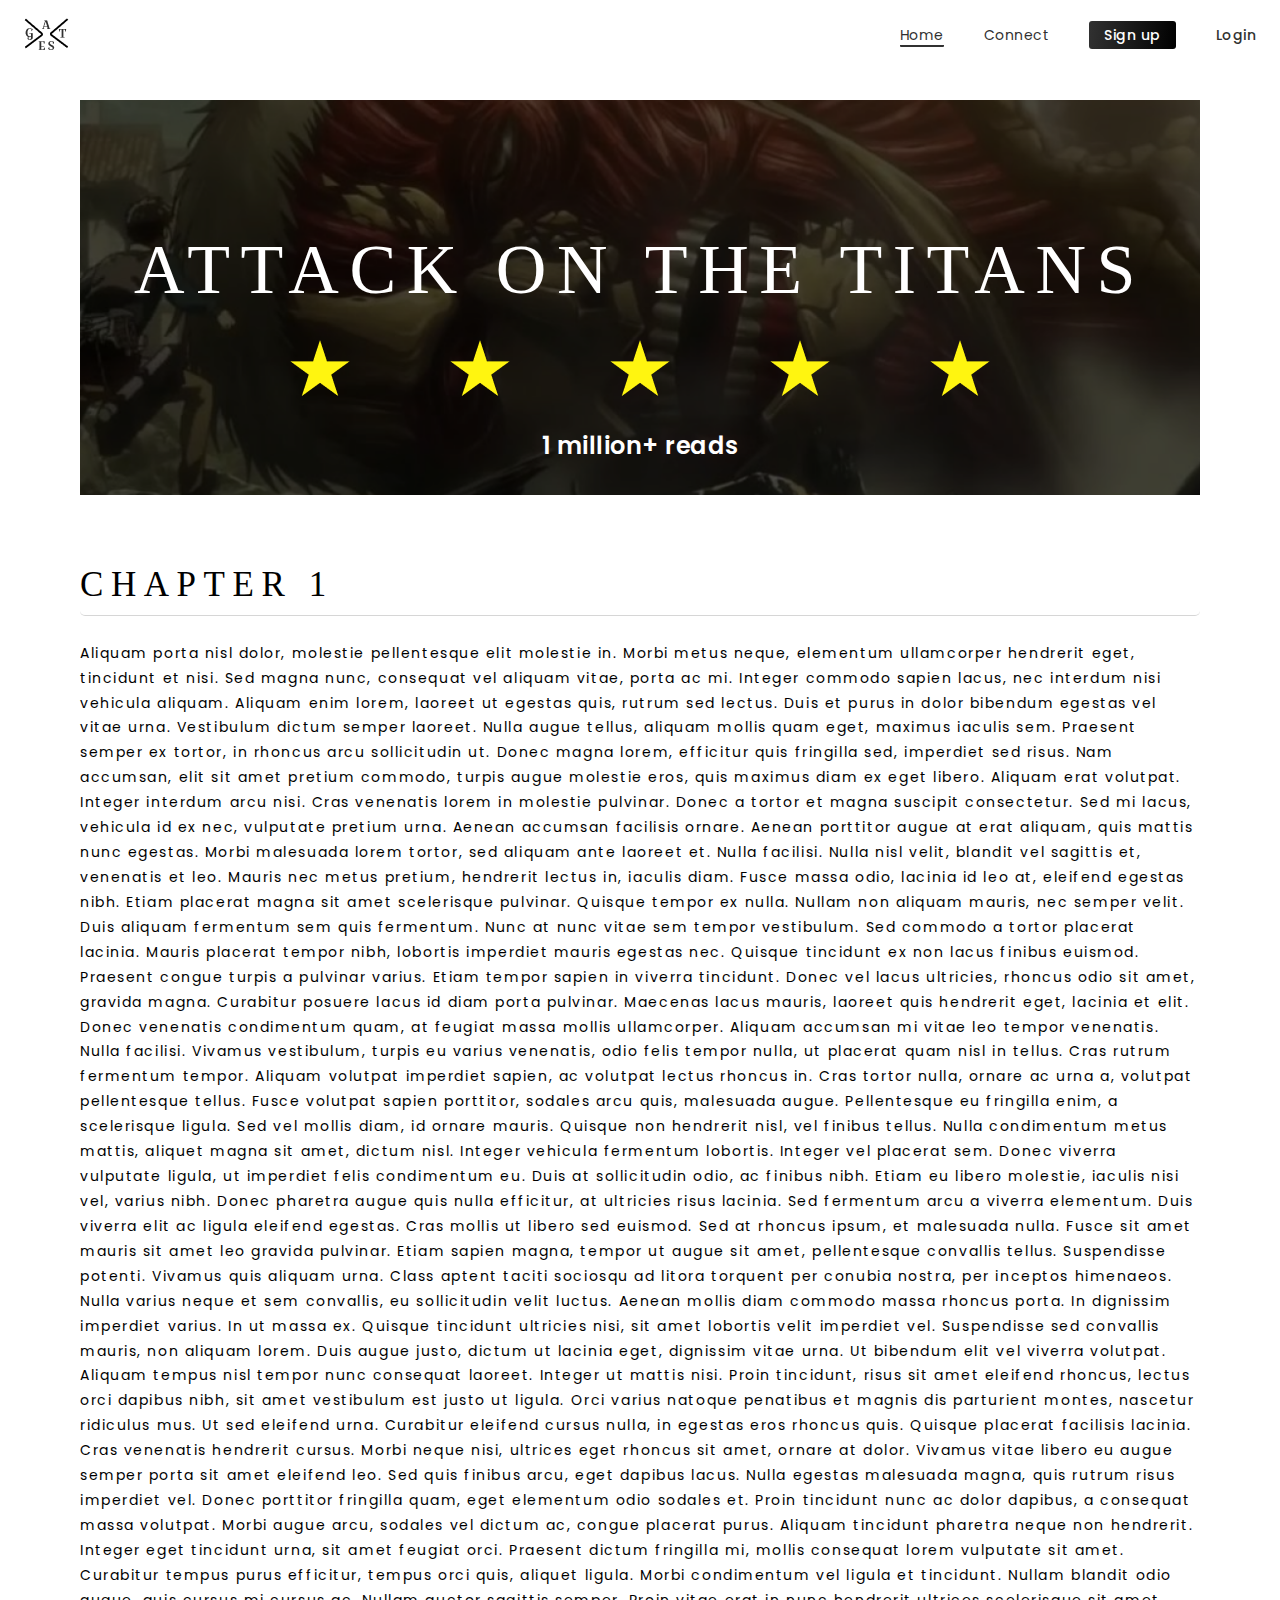
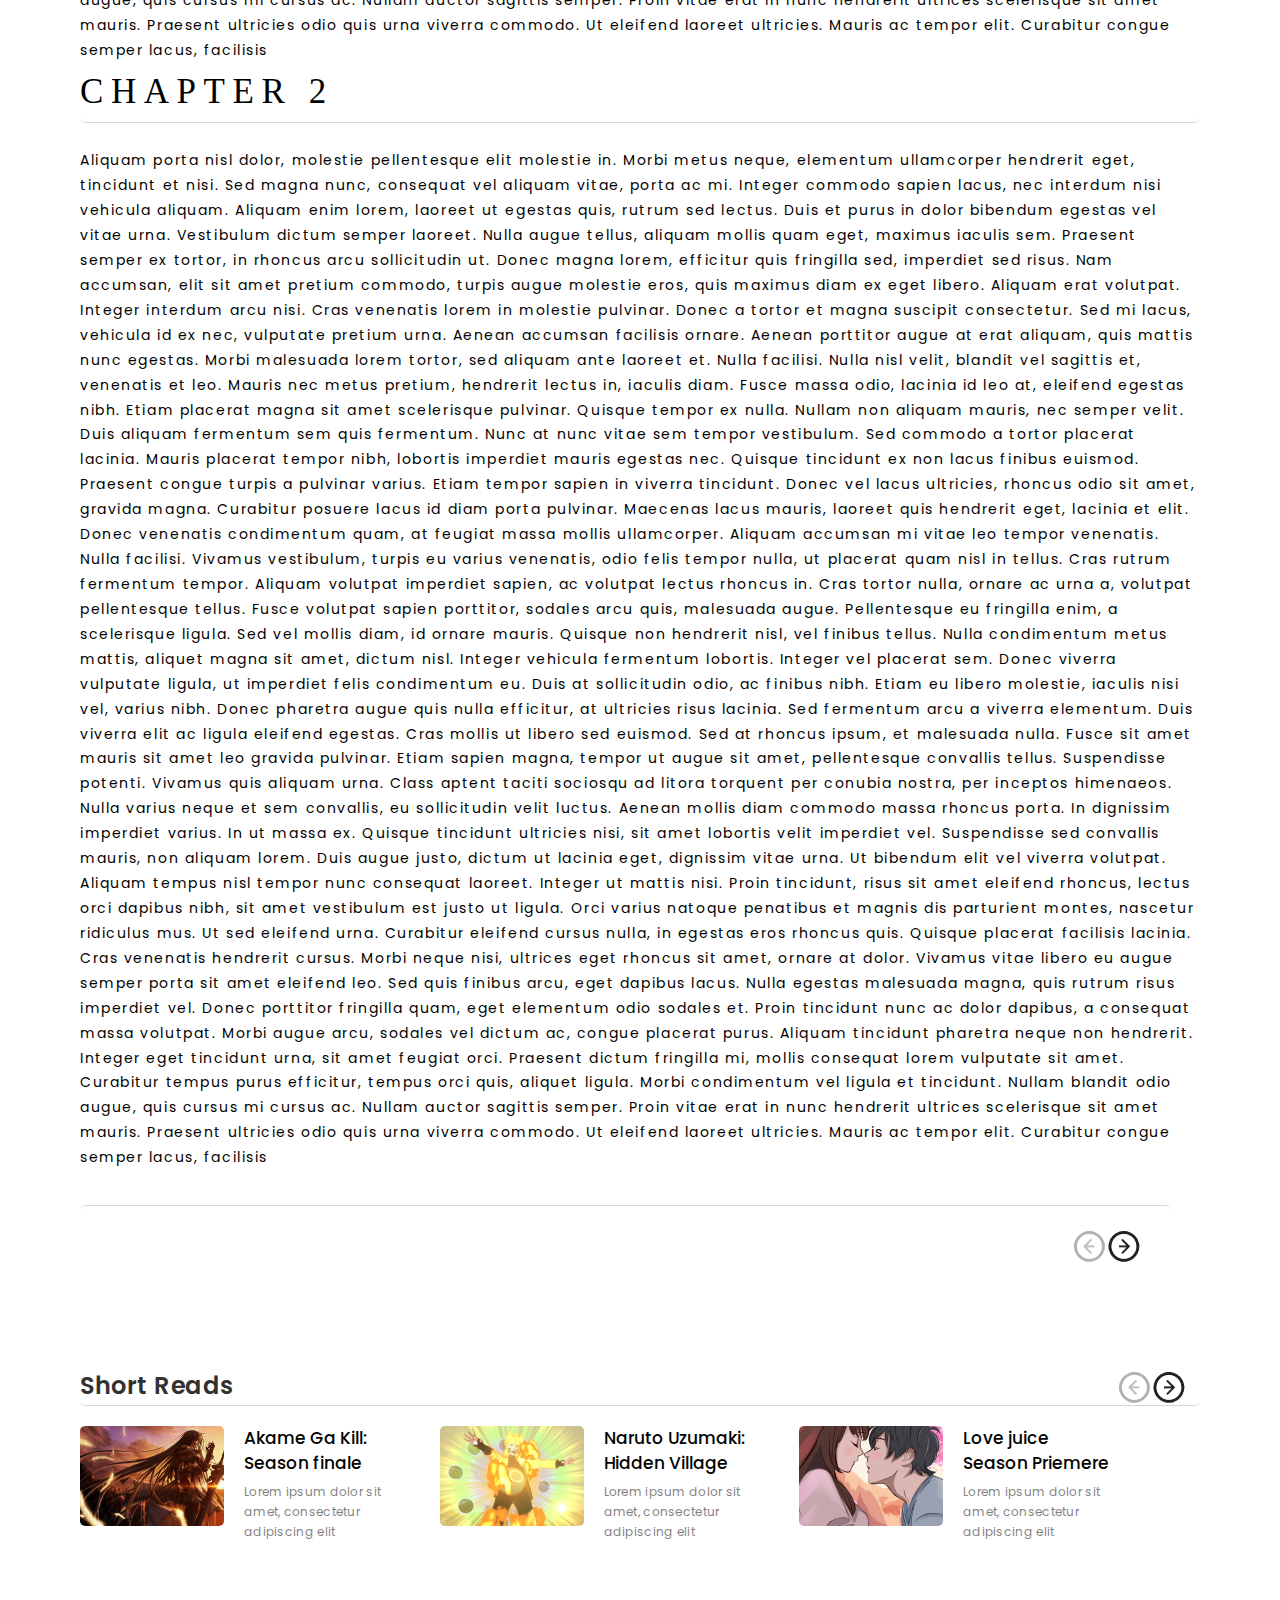
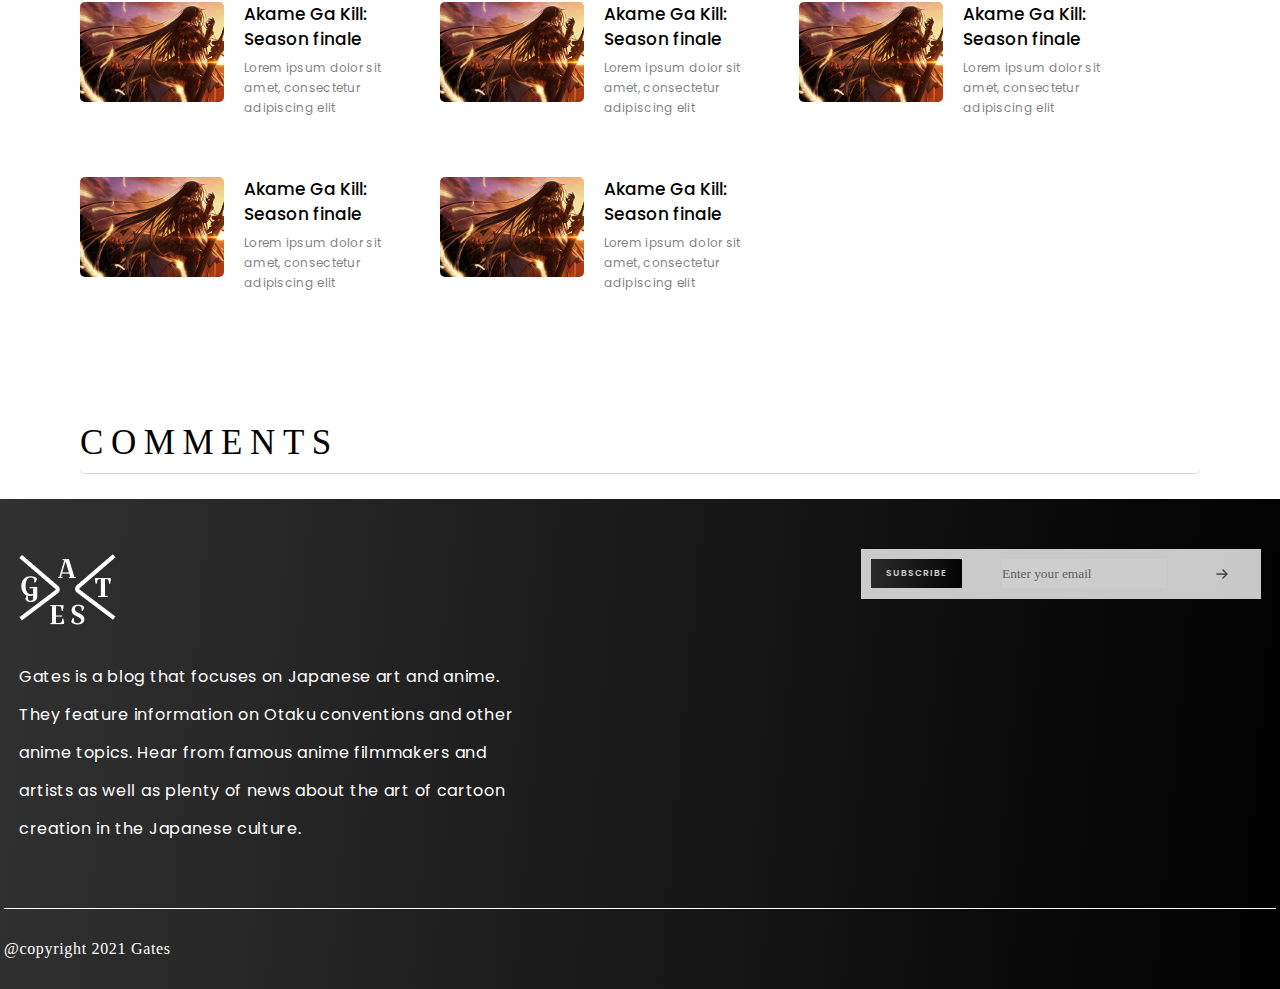
==== commit 85bf6764: "Is done(maybe...)" ====
--- a/attack-on-titans.html
+++ b/attack-on-titans.html
@@ -32,9 +32,9 @@
                     </div>
                     <nav class="header__menu">
                         <ul class="header__list">
-                            <li><a href="index.html" class="header__link">Home</a></li>
+                            <li><a href="index.html" class="header__link _active">Home</a></li>
                             <li><a href="" class="header__link">Connect</a></li>
-                            <li><a href="signup.html" class="header__link sign-up _active">Sign up</a></li>
+                            <li><a href="#" class="header__link sign-up" id="open__pop_up">Sign up</a></li>
                             <li><a href="login.html" class="header__link login">Login</a></li>
                         </ul>
                     </nav>
--- a/css/style.css
+++ b/css/style.css
@@ -134,18 +134,6 @@
     margin: 0 25px 0px 0;
   }
 }
-.form__input {
-  background-color: #FAFAFA;
-  opacity: 0.8;
-}
-@media (min-width: 768px) {
-  .form__input {
-    margin: 0 20% 0 0;
-  }
-}
-.form__input.error {
-  box-shadow: 0 0 15px red;
-}
 .form__ico {
   background-color: #FAFAFA;
   opacity: 0.8;
@@ -160,3 +148,55 @@
     margin: 2.5% 0 0 0;
   }
 }
+
+.js-input {
+  background-color: #FAFAFA;
+  opacity: 0.8;
+}
+@media (min-width: 768px) {
+  .js-input {
+    margin: 0 20% 0 0;
+  }
+}
+.js-input.error {
+  box-shadow: 0 0 15px red;
+}
+
+.js-input1 {
+  background-color: #FAFAFA;
+  opacity: 0.8;
+}
+@media (min-width: 768px) {
+  .js-input1 {
+    margin: 0 20% 0 0;
+  }
+}
+.js-input1.error {
+  box-shadow: 0 0 15px red;
+}
+
+.js-input2 {
+  background-color: #FAFAFA;
+  opacity: 0.8;
+}
+@media (min-width: 768px) {
+  .js-input2 {
+    margin: 0 20% 0 0;
+  }
+}
+.js-input2.error {
+  box-shadow: 0 0 15px red;
+}
+
+.js-input3 {
+  background-color: #FAFAFA;
+  opacity: 0.8;
+}
+@media (min-width: 768px) {
+  .js-input3 {
+    margin: 0 20% 0 0;
+  }
+}
+.js-input3.error {
+  box-shadow: 0 0 15px red;
+}
--- a/css/header.css
+++ b/css/header.css
@@ -134,18 +134,6 @@
     margin: 0 25px 0px 0;
   }
 }
-.form__input {
-  background-color: #FAFAFA;
-  opacity: 0.8;
-}
-@media (min-width: 768px) {
-  .form__input {
-    margin: 0 20% 0 0;
-  }
-}
-.form__input.error {
-  box-shadow: 0 0 15px red;
-}
 .form__ico {
   background-color: #FAFAFA;
   opacity: 0.8;
@@ -159,6 +147,58 @@
   .form__ico img {
     margin: 2.5% 0 0 0;
   }
+}
+
+.js-input {
+  background-color: #FAFAFA;
+  opacity: 0.8;
+}
+@media (min-width: 768px) {
+  .js-input {
+    margin: 0 20% 0 0;
+  }
+}
+.js-input.error {
+  box-shadow: 0 0 15px red;
+}
+
+.js-input1 {
+  background-color: #FAFAFA;
+  opacity: 0.8;
+}
+@media (min-width: 768px) {
+  .js-input1 {
+    margin: 0 20% 0 0;
+  }
+}
+.js-input1.error {
+  box-shadow: 0 0 15px red;
+}
+
+.js-input2 {
+  background-color: #FAFAFA;
+  opacity: 0.8;
+}
+@media (min-width: 768px) {
+  .js-input2 {
+    margin: 0 20% 0 0;
+  }
+}
+.js-input2.error {
+  box-shadow: 0 0 15px red;
+}
+
+.js-input3 {
+  background-color: #FAFAFA;
+  opacity: 0.8;
+}
+@media (min-width: 768px) {
+  .js-input3 {
+    margin: 0 20% 0 0;
+  }
+}
+.js-input3.error {
+  box-shadow: 0 0 15px red;
 }
 
 .header {
@@ -166,7 +206,7 @@
   width: 100%;
   top: 0;
   left: 0;
-  z-index: 50;
+  z-index: 3;
   margin: 0 0 20px 0;
   background-color: white;
 }
@@ -301,6 +341,9 @@
   background: linear-gradient(95.32deg, #313131 0%, #000000 101.64%);
   border-radius: 3px;
 }
+.sign-up:hover {
+  transition: all 1s ease 0s;
+}
 
 .login {
   font-weight: 500;
--- a/css/blog-detail.css
+++ b/css/blog-detail.css
@@ -138,18 +138,6 @@
     margin: 0 25px 0px 0;
   }
 }
-.form__input {
-  background-color: #FAFAFA;
-  opacity: 0.8;
-}
-@media (min-width: 768px) {
-  .form__input {
-    margin: 0 20% 0 0;
-  }
-}
-.form__input.error {
-  box-shadow: 0 0 15px red;
-}
 .form__ico {
   background-color: #FAFAFA;
   opacity: 0.8;
@@ -163,6 +151,58 @@
   .form__ico img {
     margin: 2.5% 0 0 0;
   }
+}
+
+.js-input {
+  background-color: #FAFAFA;
+  opacity: 0.8;
+}
+@media (min-width: 768px) {
+  .js-input {
+    margin: 0 20% 0 0;
+  }
+}
+.js-input.error {
+  box-shadow: 0 0 15px red;
+}
+
+.js-input1 {
+  background-color: #FAFAFA;
+  opacity: 0.8;
+}
+@media (min-width: 768px) {
+  .js-input1 {
+    margin: 0 20% 0 0;
+  }
+}
+.js-input1.error {
+  box-shadow: 0 0 15px red;
+}
+
+.js-input2 {
+  background-color: #FAFAFA;
+  opacity: 0.8;
+}
+@media (min-width: 768px) {
+  .js-input2 {
+    margin: 0 20% 0 0;
+  }
+}
+.js-input2.error {
+  box-shadow: 0 0 15px red;
+}
+
+.js-input3 {
+  background-color: #FAFAFA;
+  opacity: 0.8;
+}
+@media (min-width: 768px) {
+  .js-input3 {
+    margin: 0 20% 0 0;
+  }
+}
+.js-input3.error {
+  box-shadow: 0 0 15px red;
 }
 
 .header {
@@ -170,7 +210,7 @@
   width: 100%;
   top: 0;
   left: 0;
-  z-index: 50;
+  z-index: 3;
   margin: 0 0 20px 0;
   background-color: white;
 }
@@ -305,6 +345,9 @@
   background: linear-gradient(95.32deg, #313131 0%, #000000 101.64%);
   border-radius: 3px;
 }
+.sign-up:hover {
+  transition: all 1s ease 0s;
+}
 
 .login {
   font-weight: 500;
@@ -443,18 +486,6 @@
     margin: 0 25px 0px 0;
   }
 }
-.form__input {
-  background-color: #FAFAFA;
-  opacity: 0.8;
-}
-@media (min-width: 768px) {
-  .form__input {
-    margin: 0 20% 0 0;
-  }
-}
-.form__input.error {
-  box-shadow: 0 0 15px red;
-}
 .form__ico {
   background-color: #FAFAFA;
   opacity: 0.8;
@@ -468,6 +499,58 @@
   .form__ico img {
     margin: 2.5% 0 0 0;
   }
+}
+
+.js-input {
+  background-color: #FAFAFA;
+  opacity: 0.8;
+}
+@media (min-width: 768px) {
+  .js-input {
+    margin: 0 20% 0 0;
+  }
+}
+.js-input.error {
+  box-shadow: 0 0 15px red;
+}
+
+.js-input1 {
+  background-color: #FAFAFA;
+  opacity: 0.8;
+}
+@media (min-width: 768px) {
+  .js-input1 {
+    margin: 0 20% 0 0;
+  }
+}
+.js-input1.error {
+  box-shadow: 0 0 15px red;
+}
+
+.js-input2 {
+  background-color: #FAFAFA;
+  opacity: 0.8;
+}
+@media (min-width: 768px) {
+  .js-input2 {
+    margin: 0 20% 0 0;
+  }
+}
+.js-input2.error {
+  box-shadow: 0 0 15px red;
+}
+
+.js-input3 {
+  background-color: #FAFAFA;
+  opacity: 0.8;
+}
+@media (min-width: 768px) {
+  .js-input3 {
+    margin: 0 20% 0 0;
+  }
+}
+.js-input3.error {
+  box-shadow: 0 0 15px red;
 }
 
 .footer {
--- a/css/footer.css
+++ b/css/footer.css
@@ -134,18 +134,6 @@
     margin: 0 25px 0px 0;
   }
 }
-.form__input {
-  background-color: #FAFAFA;
-  opacity: 0.8;
-}
-@media (min-width: 768px) {
-  .form__input {
-    margin: 0 20% 0 0;
-  }
-}
-.form__input.error {
-  box-shadow: 0 0 15px red;
-}
 .form__ico {
   background-color: #FAFAFA;
   opacity: 0.8;
@@ -159,6 +147,58 @@
   .form__ico img {
     margin: 2.5% 0 0 0;
   }
+}
+
+.js-input {
+  background-color: #FAFAFA;
+  opacity: 0.8;
+}
+@media (min-width: 768px) {
+  .js-input {
+    margin: 0 20% 0 0;
+  }
+}
+.js-input.error {
+  box-shadow: 0 0 15px red;
+}
+
+.js-input1 {
+  background-color: #FAFAFA;
+  opacity: 0.8;
+}
+@media (min-width: 768px) {
+  .js-input1 {
+    margin: 0 20% 0 0;
+  }
+}
+.js-input1.error {
+  box-shadow: 0 0 15px red;
+}
+
+.js-input2 {
+  background-color: #FAFAFA;
+  opacity: 0.8;
+}
+@media (min-width: 768px) {
+  .js-input2 {
+    margin: 0 20% 0 0;
+  }
+}
+.js-input2.error {
+  box-shadow: 0 0 15px red;
+}
+
+.js-input3 {
+  background-color: #FAFAFA;
+  opacity: 0.8;
+}
+@media (min-width: 768px) {
+  .js-input3 {
+    margin: 0 20% 0 0;
+  }
+}
+.js-input3.error {
+  box-shadow: 0 0 15px red;
 }
 
 .footer {
